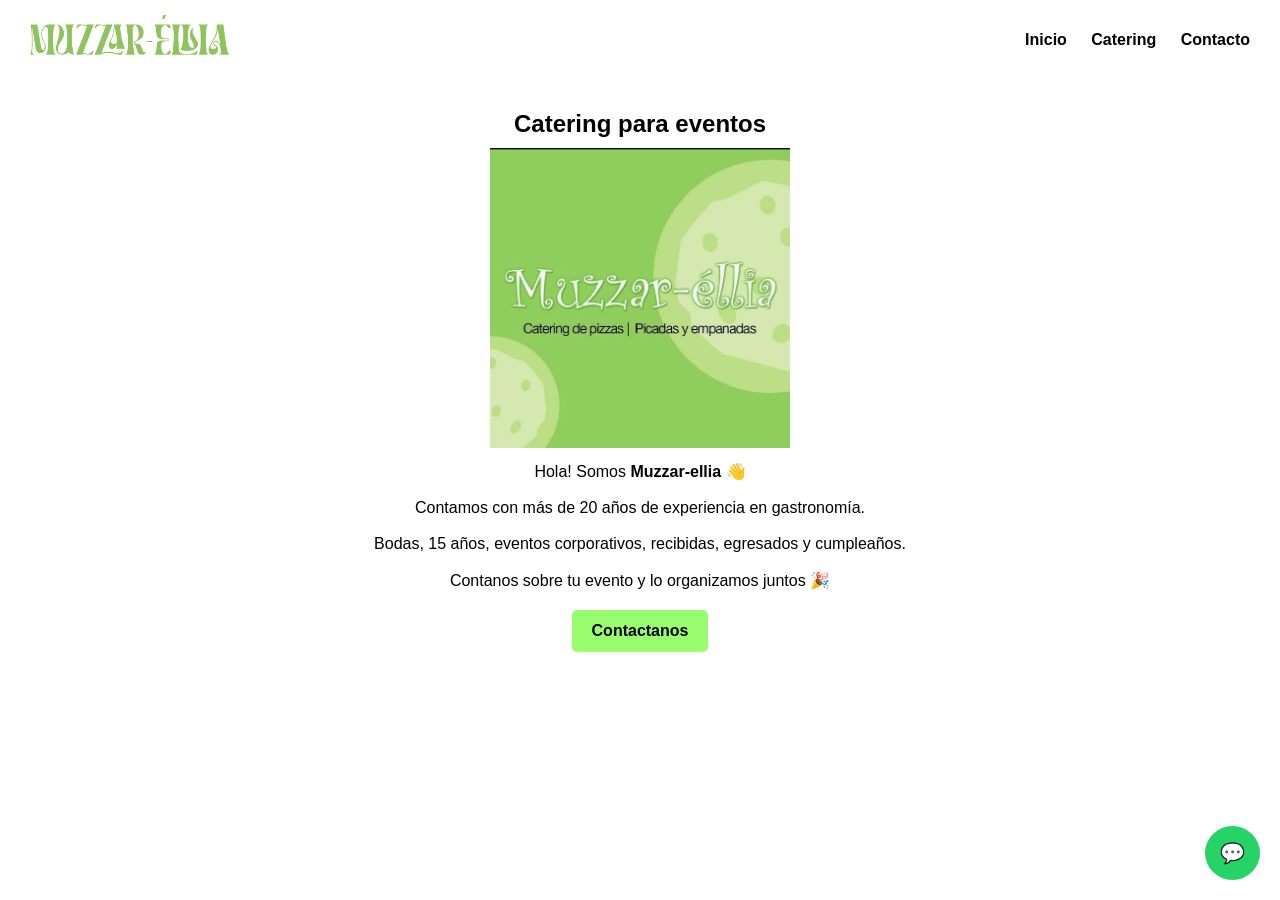
==== catering.html @ 8bded556 "Ajustes finales responsive y diseño" ====
<!DOCTYPE html>
<html lang="es">
<head>
<meta charset="UTF-8">
<title>Catering</title>
<link rel="stylesheet" href="styles.css">
<meta name="viewport" content="width=device-width, initial-scale=1.0">
</head>

<body>



<header>
  <img src="imagenes/logo.png" class="logo">
  <nav>
    <a href="index.html">Inicio</a>
    <a href="catering.html">Catering</a>
    <a href="contacto.html">Contacto</a>
  </nav>
</header>

<section class="section">
  <h1>Catering para eventos</h1>

  <img src="imagenes/catering.png">

  <p>
    Hola! Somos <strong>Muzzar-ellia</strong> 👋<br><br>
    Contamos con más de 20 años de experiencia en gastronomía.<br><br>
    Bodas, 15 años, eventos corporativos, recibidas, egresados y cumpleaños.<br><br>
    Contanos sobre tu evento y lo organizamos juntos 🎉
  </p>

  <a class="btn" href="contacto.html">Contactanos</a>
</section>

<a class="whatsapp" href="https://wa.me/5492215692715?text=Hola%20quiero%20info%20de%20catering">💬</a>

</body>
</html>
---- styles.css ----
* {
  margin: 0;
  padding: 0;
  box-sizing: border-box;
  font-family: Arial, sans-serif;
}

body {
  background: white;
  color: black;
}

/* BANNER */
.banner {
  background: #7ed957;
  padding: 10px;
  overflow: hidden;
  white-space: nowrap;
}

.banner::after {
  content: "🍕 LANZAMIENTO - NUEVA PIZZA 🍕   🍕 LANZAMIENTO - NUEVA PIZZA 🍕   🍕 LANZAMIENTO - NUEVA PIZZA 🍕";
  display: inline-block;
  padding-left: 100%;
  animation: mover 10s linear infinite;
}

@keyframes mover {
  0% { transform: translateX(0); }
  100% { transform: translateX(-100%); }
}

/* HEADER */
header {
  display: flex;
  justify-content: space-between;
  align-items: center;
  padding: 15px 30px;
}

.logo {
  height: 50px;
}

nav a {
  margin-left: 20px;
  text-decoration: none;
  color: black;
  font-weight: bold;
}

/* HERO */
.hero {
  position: relative;
}

.hero img {
  width: 100%;
  display: block;
}

/* BOTÓN HERO */
.hero-btn {
  position: absolute;
  top: 50%;
  left: 50%;
  transform: translate(-50%, -50%);
  
  padding: 15px 25px;
  font-size: 16px;
  border-radius: 10px;

  color: black;
  font-weight: bold;
  text-align: center;

  background: rgba(255, 255, 255, 0.5);
  backdrop-filter: blur(10px);
  -webkit-backdrop-filter: blur(10px);

  border: 1px solid rgba(255,255,255,0.4);
  box-shadow: 0 4px 15px rgba(0,0,0,0.2);
}

/* BOTONES */
.btn {
  display: inline-block;
  margin: 20px;
  padding: 12px 20px;
  background: #99fd6e;
  color: black;
  text-decoration: none;
  border-radius: 5px;
  font-weight: bold;
}

/* SECCIONES */
.section {
  text-align: center;
  padding: 30px;
}

.section img {
  width: 300px;
  height: 300px;
  object-fit: cover;
  margin: 10px;
}

/* TEXTO PIZZA */
.texto-pizza {
  max-width: 600px;
  margin: auto;
  font-size: 16px;
  line-height: 1.5;
}

/* GALERÍA PC */
.galeria {
  display: grid;
  grid-template-columns: repeat(3, 1fr);
  gap: 10px;
  justify-items: center;
}

.galeria img {
  width: 100%;
  aspect-ratio: 1 / 1;
  object-fit: cover;
}

/* WHATSAPP */
.whatsapp {
  position: fixed;
  bottom: 20px;
  right: 20px;
  background: #25d366;
  color: white;
  padding: 15px;
  border-radius: 50%;
  text-decoration: none;
  font-size: 20px;
}

/* INSTAGRAM */
.instagram {
  position: fixed;
  bottom: 80px;
  right: 20px;
  background: #e1306c;
  color: white;
  padding: 15px;
  border-radius: 50%;
  text-decoration: none;
}

/* 📱 MOBILE */
@media (max-width: 768px) {

  header {
    flex-direction: column;
    text-align: center;
  }

  nav {
    margin-top: 10px;
  }

  nav a {
    display: inline-block;
    margin: 10px;
  }

  .hero-btn {
    font-size: 14px;
    padding: 10px 15px;
    width: 85%;
    top: 65%;
  }

  .section {
    padding: 20px;
  }

  .btn {
    width: 80%;
    font-size: 16px;
  }

  /* 👉 GALERÍA SCROLL */
  .galeria {
    display: flex;
    overflow-x: auto;
    gap: 10px;
    padding: 10px;
    scroll-snap-type: x mandatory;
  }

  .galeria img {
    min-width: 250px;
    height: 250px;
    object-fit: cover;
    scroll-snap-align: center;
    border-radius: 10px;
  }

  .galeria::-webkit-scrollbar {
    display: none;
  }

}

/* 📱 CHICO */
@media (max-width: 480px) {

  .hero-btn {
    font-size: 13px;
  }

  .banner {
    font-size: 12px;
  }

}
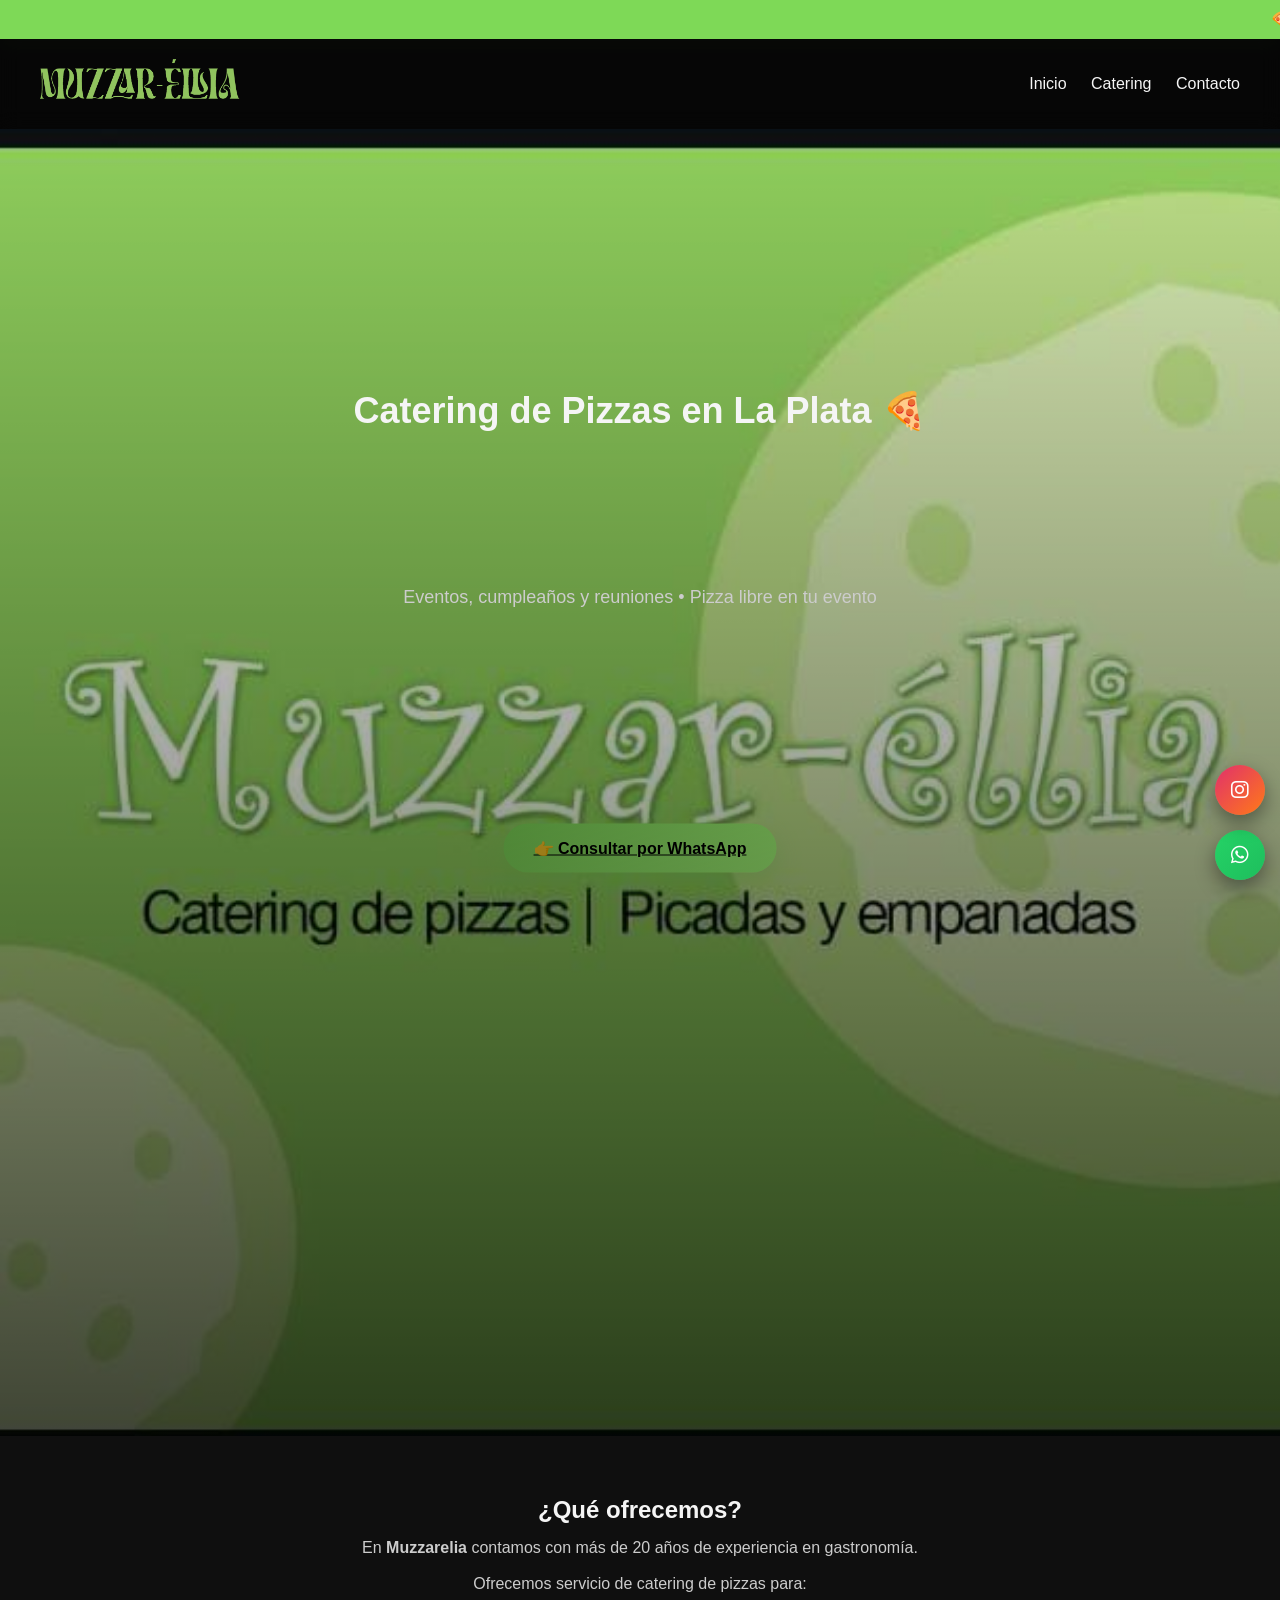
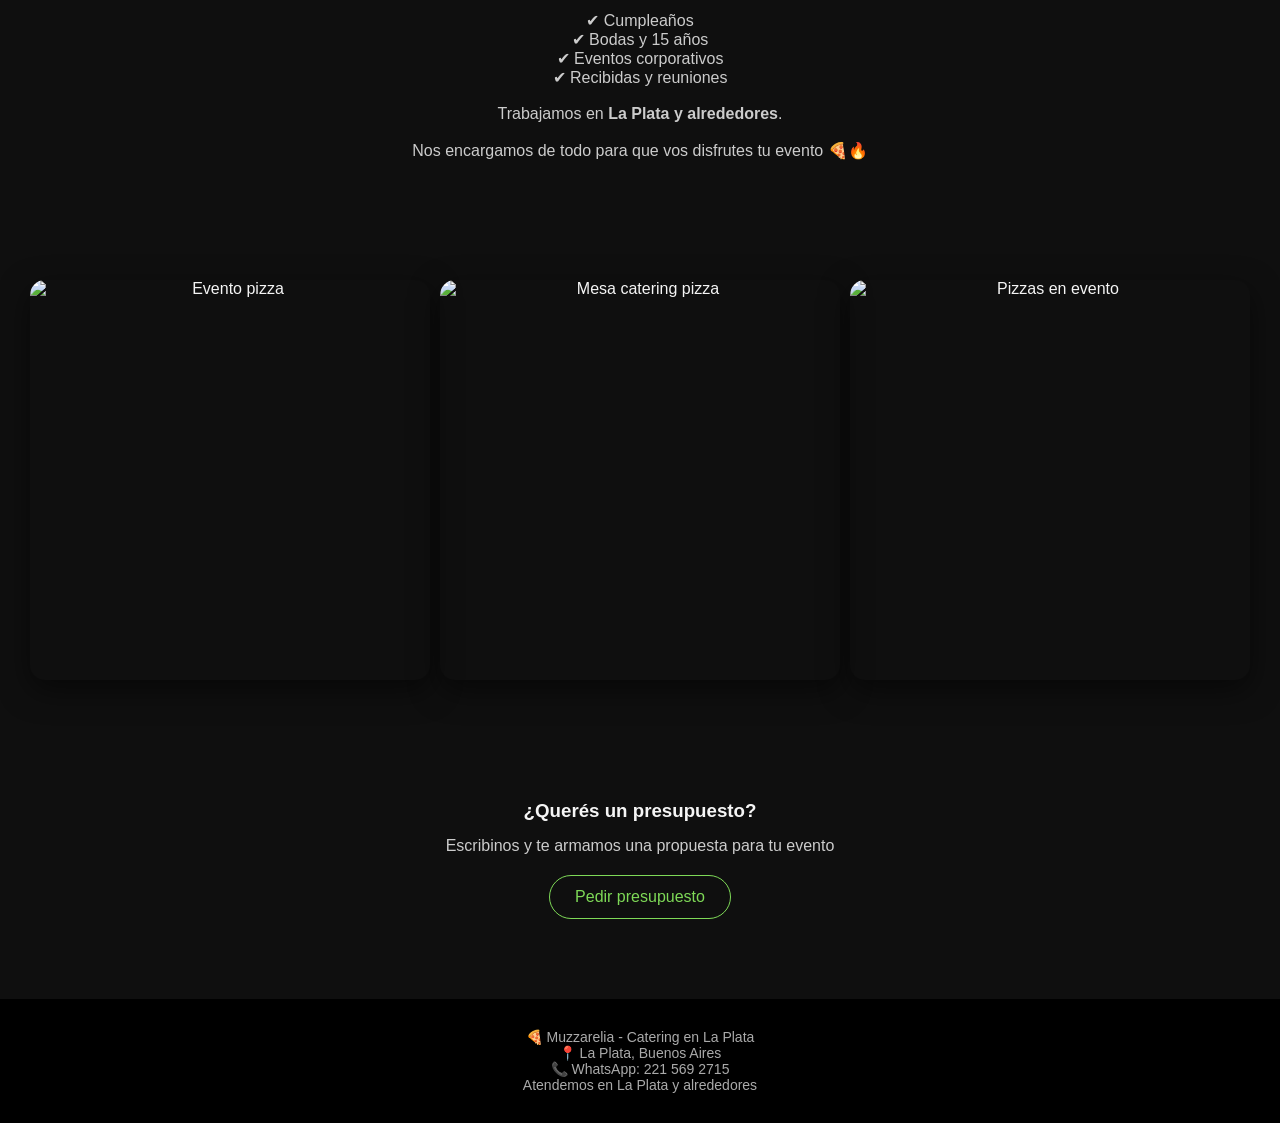
==== commit 0572cfa3: "ajuste los iconos" ====
--- a/catering.html
+++ b/catering.html
@@ -2,17 +2,29 @@
 <html lang="es">
 <head>
 <meta charset="UTF-8">
-<title>Catering</title>
+
+<!-- SEO -->
+<title>Catering de Pizzas en La Plata | Muzzarelia</title>
+<meta name="description" content="Catering de pizzas en La Plata para eventos, cumpleaños y reuniones. Pizza libre con atención en el lugar.">
+<meta name="keywords" content="catering pizza La Plata, eventos pizza, pizza libre, catering cumpleaños La Plata">
+<meta name="viewport" content="width=device-width, initial-scale=1.0">
+
+<!-- ESTILOS -->
 <link rel="stylesheet" href="styles.css">
-<meta name="viewport" content="width=device-width, initial-scale=1.0">
+
+<!-- ICONOS -->
+<link rel="stylesheet" href="https://cdnjs.cloudflare.com/ajax/libs/font-awesome/6.5.0/css/all.min.css">
+
 </head>
 
 <body>
 
+<!-- BANNER -->
+<div class="banner"></div>
 
-
+<!-- HEADER -->
 <header>
-  <img src="imagenes/logo.png" class="logo">
+  <img src="imagenes/logo.png" class="logo" alt="Logo Muzzarelia">
   <nav>
     <a href="index.html">Inicio</a>
     <a href="catering.html">Catering</a>
@@ -20,22 +32,70 @@
   </nav>
 </header>
 
+<!-- HERO -->
+<section class="hero">
+  <img src="imagenes/catering/portada.jpg" alt="Catering de pizzas en La Plata">
+
+  <h1>Catering de Pizzas en La Plata 🍕</h1>
+  <p>Eventos, cumpleaños y reuniones • Pizza libre en tu evento</p>
+
+  <a class="hero-btn" href="https://wa.me/5492215692715?text=Hola%20quiero%20info%20sobre%20catering" target="_blank">
+    👉 Consultar por WhatsApp
+  </a>
+</section>
+
+<!-- INFO -->
 <section class="section">
-  <h1>Catering para eventos</h1>
-
-  <img src="imagenes/catering.png">
+  <h2>¿Qué ofrecemos?</h2>
 
   <p>
-    Hola! Somos <strong>Muzzar-ellia</strong> 👋<br><br>
-    Contamos con más de 20 años de experiencia en gastronomía.<br><br>
-    Bodas, 15 años, eventos corporativos, recibidas, egresados y cumpleaños.<br><br>
-    Contanos sobre tu evento y lo organizamos juntos 🎉
+    En <strong>Muzzarelia</strong> contamos con más de 20 años de experiencia en gastronomía.<br><br>
+    
+    Ofrecemos servicio de catering de pizzas para:<br><br>
+    ✔ Cumpleaños<br>
+    ✔ Bodas y 15 años<br>
+    ✔ Eventos corporativos<br>
+    ✔ Recibidas y reuniones<br><br>
+
+    Trabajamos en <strong>La Plata y alrededores</strong>.<br><br>
+
+    Nos encargamos de todo para que vos disfrutes tu evento 🍕🔥
   </p>
-
-  <a class="btn" href="contacto.html">Contactanos</a>
 </section>
 
-<a class="whatsapp" href="https://wa.me/5492215692715?text=Hola%20quiero%20info%20de%20catering">💬</a>
+<!-- GALERÍA -->
+<section class="section galeria">
+  <img src="imagenes/catering/evento1.jpg" alt="Evento pizza">
+  <img src="imagenes/catering/evento2.jpg" alt="Mesa catering pizza">
+  <img src="imagenes/catering/evento3.jpg" alt="Pizzas en evento">
+</section>
+
+<!-- CTA -->
+<section class="section">
+  <h3>¿Querés un presupuesto?</h3>
+  <p>Escribinos y te armamos una propuesta para tu evento</p>
+
+  <a class="btn" href="https://wa.me/5492215692715?text=Hola%20quiero%20cotizar%20catering" target="_blank">
+    Pedir presupuesto
+  </a>
+</section>
+
+<!-- BOTONES FLOTANTES -->
+<a class="whatsapp" href="https://wa.me/5492215692715?text=Hola%20quiero%20info%20de%20catering" target="_blank">
+  <i class="fab fa-whatsapp"></i>
+</a>
+
+<a class="instagram" href="https://www.instagram.com/muzzarellia_eventos3" target="_blank">
+  <i class="fab fa-instagram"></i>
+</a>
+
+<!-- FOOTER -->
+<footer class="footer">
+  <p>🍕 Muzzarelia - Catering en La Plata</p>
+  <p>📍 La Plata, Buenos Aires</p>
+  <p>📞 WhatsApp: 221 569 2715</p>
+  <p>Atendemos en La Plata y alrededores</p>
+</footer>
 
 </body>
 </html>
--- a/styles.css
+++ b/styles.css
@@ -2,12 +2,20 @@
   margin: 0;
   padding: 0;
   box-sizing: border-box;
-  font-family: Arial, sans-serif;
 }
 
 body {
-  background: white;
-  color: black;
+  background: #0f0f0f;
+  color: #f5f5f5;
+  font-family: 'Segoe UI', Arial, sans-serif;
+}
+
+/* VARIABLES */
+:root {
+  --verde: #7ed957;
+  --verde-soft: #a8ff7a;
+  --negro: #0f0f0f;
+  --gris: #1c1c1c;
 }
 
 /* BANNER */
@@ -35,7 +43,9 @@
   display: flex;
   justify-content: space-between;
   align-items: center;
-  padding: 15px 30px;
+  padding: 20px 40px;
+  background: rgba(0,0,0,0.6);
+  backdrop-filter: blur(10px);
 }
 
 .logo {
@@ -45,8 +55,13 @@
 nav a {
   margin-left: 20px;
   text-decoration: none;
-  color: black;
-  font-weight: bold;
+  color: #f5f5f5;
+  font-weight: 500;
+  transition: 0.3s;
+}
+
+nav a:hover {
+  color: var(--verde);
 }
 
 /* HERO */
@@ -59,55 +74,100 @@
   display: block;
 }
 
+.hero::after {
+  content: "";
+  position: absolute;
+  width: 100%;
+  height: 100%;
+  top: 0;
+  left: 0;
+  background: linear-gradient(to top, rgba(0,0,0,0.7), transparent);
+}
+
+.hero h1,
+.hero p {
+  position: absolute;
+  left: 50%;
+  transform: translateX(-50%);
+  text-align: center;
+  z-index: 2;
+}
+
+.hero h1 {
+  top: 20%;
+  font-size: 36px;
+  font-weight: 600;
+}
+
+.hero p {
+  top: 35%;
+  font-size: 18px;
+  color: #ccc;
+}
+
 /* BOTÓN HERO */
 .hero-btn {
   position: absolute;
-  top: 50%;
+  top: 55%;
   left: 50%;
   transform: translate(-50%, -50%);
   
-  padding: 15px 25px;
+  padding: 15px 30px;
   font-size: 16px;
-  border-radius: 10px;
+  border-radius: 30px;
 
   color: black;
   font-weight: bold;
   text-align: center;
 
-  background: rgba(255, 255, 255, 0.5);
-  backdrop-filter: blur(10px);
-  -webkit-backdrop-filter: blur(10px);
-
-  border: 1px solid rgba(255,255,255,0.4);
-  box-shadow: 0 4px 15px rgba(0,0,0,0.2);
+  background: linear-gradient(135deg, var(--verde), var(--verde-soft));
+  box-shadow: 0 10px 25px rgba(126,217,87,0.4);
+  transition: 0.3s;
+}
+
+.hero-btn:hover {
+  transform: translate(-50%, -50%) scale(1.05);
 }
 
 /* BOTONES */
 .btn {
   display: inline-block;
   margin: 20px;
-  padding: 12px 20px;
-  background: #99fd6e;
+  padding: 12px 25px;
+  background: transparent;
+  color: var(--verde);
+  border: 1px solid var(--verde);
+  text-decoration: none;
+  border-radius: 30px;
+  transition: 0.3s;
+}
+
+.btn:hover {
+  background: var(--verde);
   color: black;
-  text-decoration: none;
-  border-radius: 5px;
-  font-weight: bold;
 }
 
 /* SECCIONES */
 .section {
   text-align: center;
-  padding: 30px;
+  padding: 60px 30px;
+}
+
+.section h2, .section h3 {
+  margin-bottom: 15px;
+  font-weight: 600;
+}
+
+.section p {
+  color: #ccc;
 }
 
 .section img {
-  width: 300px;
-  height: 300px;
-  object-fit: cover;
-  margin: 10px;
-}
-
-/* TEXTO PIZZA */
+  border-radius: 15px;
+  box-shadow: 0 10px 30px rgba(0,0,0,0.5);
+}
+
+/* TEXTO */
 .texto-pizza {
   max-width: 600px;
   margin: auto;
@@ -115,7 +175,7 @@
   line-height: 1.5;
 }
 
-/* GALERÍA PC */
+/* GALERÍA */
 .galeria {
   display: grid;
   grid-template-columns: repeat(3, 1fr);
@@ -130,28 +190,35 @@
 }
 
 /* WHATSAPP */
-.whatsapp {
+.whatsapp, .instagram {
   position: fixed;
-  bottom: 20px;
-  right: 20px;
-  background: #25d366;
-  color: white;
-  padding: 15px;
+  right: 15px;
+  width: 50px;
+  height: 50px;
+  display: flex;
+  align-items: center;
+  justify-content: center;
   border-radius: 50%;
   text-decoration: none;
   font-size: 20px;
-}
-
-/* INSTAGRAM */
+  color: white;
+  box-shadow: 0 8px 20px rgba(0,0,0,0.4);
+  transition: 0.3s;
+}
+
+.whatsapp {
+  bottom: 20px;
+  background: linear-gradient(135deg, #25d366, #1ebe5d);
+}
+
 .instagram {
-  position: fixed;
-  bottom: 80px;
-  right: 20px;
-  background: #e1306c;
-  color: white;
-  padding: 15px;
-  border-radius: 50%;
-  text-decoration: none;
+  bottom: 85px;
+  background: linear-gradient(135deg, #e1306c, #ff7a18);
+}
+
+.whatsapp:hover,
+.instagram:hover {
+  transform: scale(1.1);
 }
 
 /* 📱 MOBILE */
@@ -175,7 +242,7 @@
     font-size: 14px;
     padding: 10px 15px;
     width: 85%;
-    top: 65%;
+    top: 60%;
   }
 
   .section {
@@ -187,7 +254,43 @@
     font-size: 16px;
   }
 
-  /* 👉 GALERÍA SCROLL */
+  /* HERO TEXTO */
+  .hero h1 {
+    font-size: 22px;
+    top: 15%;
+  }
+
+  .hero p {
+    font-size: 14px;
+    top: 28%;
+  }
+
+  /* TEXTOS */
+  .section h2 {
+    font-size: 20px;
+  }
+
+  .section h3 {
+    font-size: 18px;
+  }
+
+  .section p {
+    font-size: 14px;
+  }
+
+  .texto-pizza {
+    font-size: 14px;
+    padding: 0 10px;
+  }
+
+  /* IMÁGENES */
+  .section img {
+    width: 100%;
+    max-width: 280px;
+    height: auto;
+  }
+
+  /* GALERÍA SCROLL */
   .galeria {
     display: flex;
     overflow-x: auto;
@@ -207,12 +310,10 @@
   .galeria::-webkit-scrollbar {
     display: none;
   }
-
 }
 
 /* 📱 CHICO */
 @media (max-width: 480px) {
-
   .hero-btn {
     font-size: 13px;
   }
@@ -220,5 +321,13 @@
   .banner {
     font-size: 12px;
   }
-
+}
+
+/* FOOTER */
+.footer {
+  background: #000;
+  color: #aaa;
+  text-align: center;
+  padding: 30px;
+  font-size: 14px;
 }
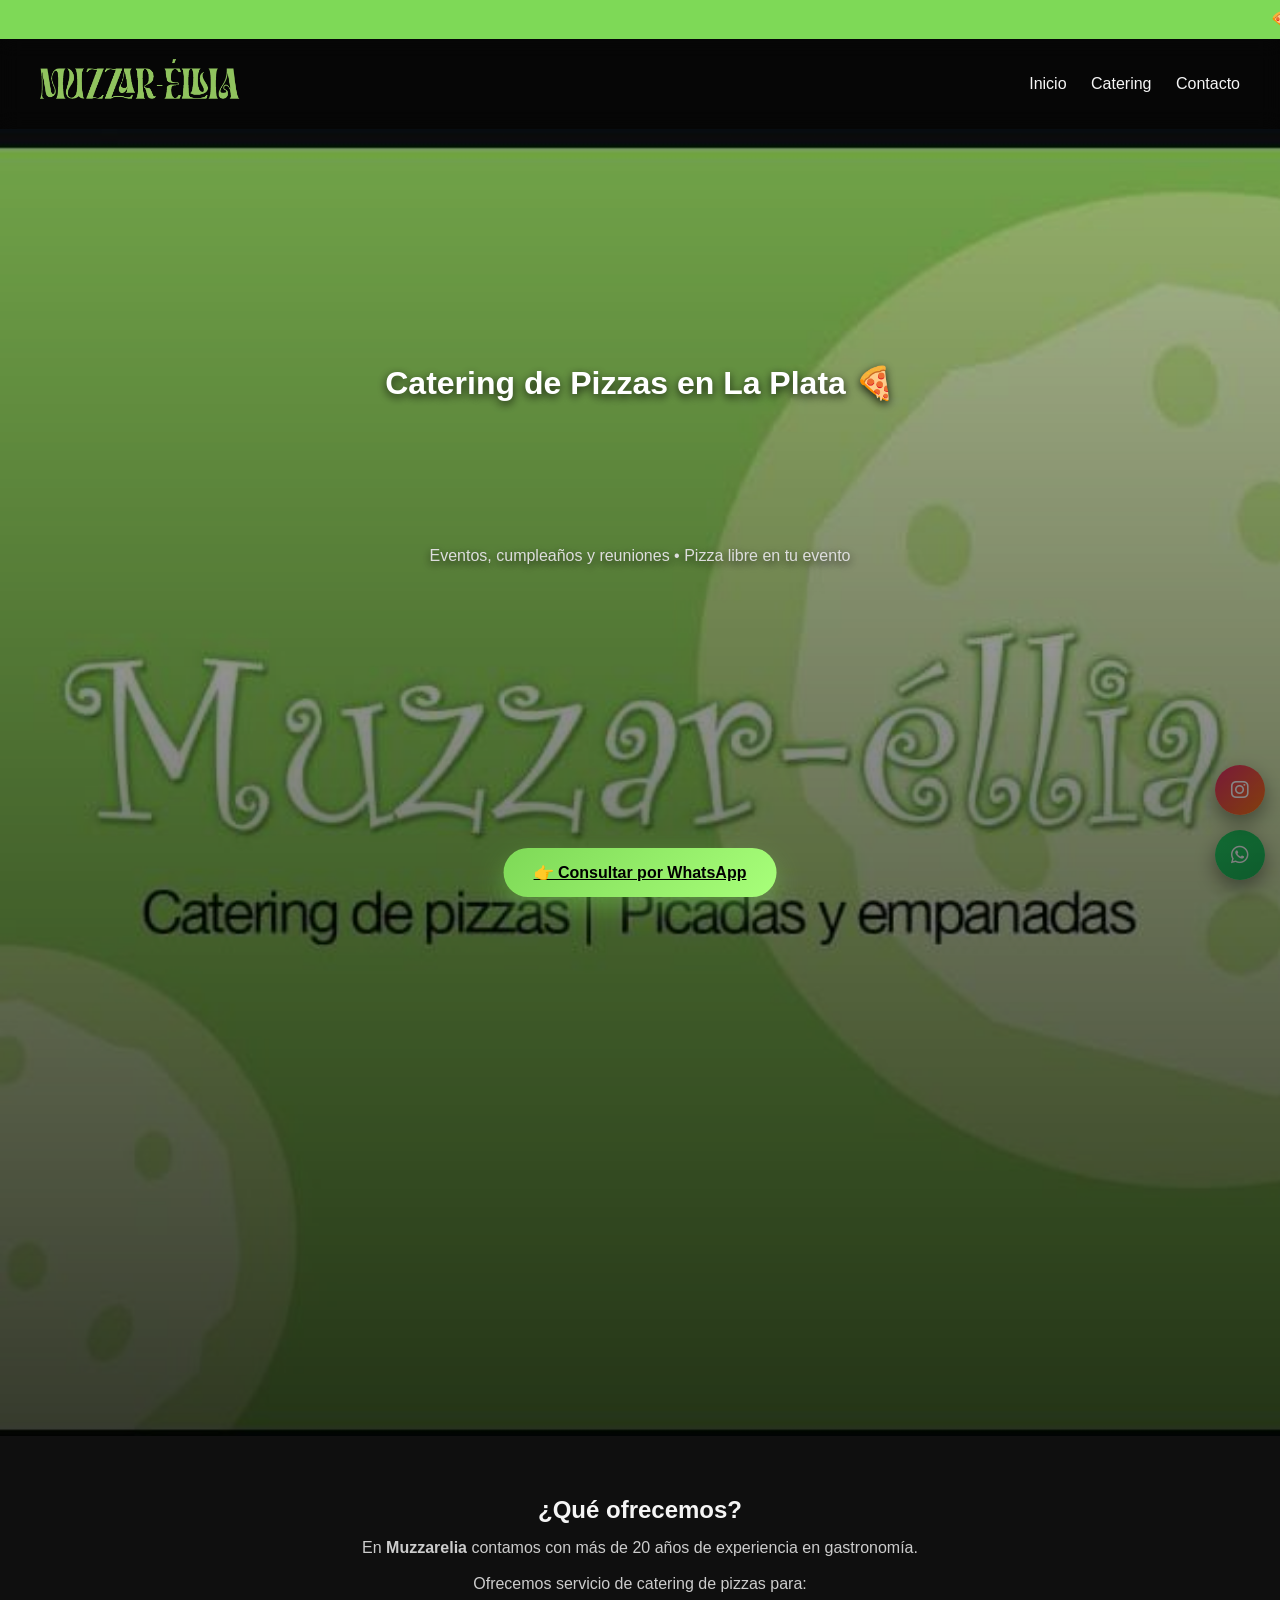
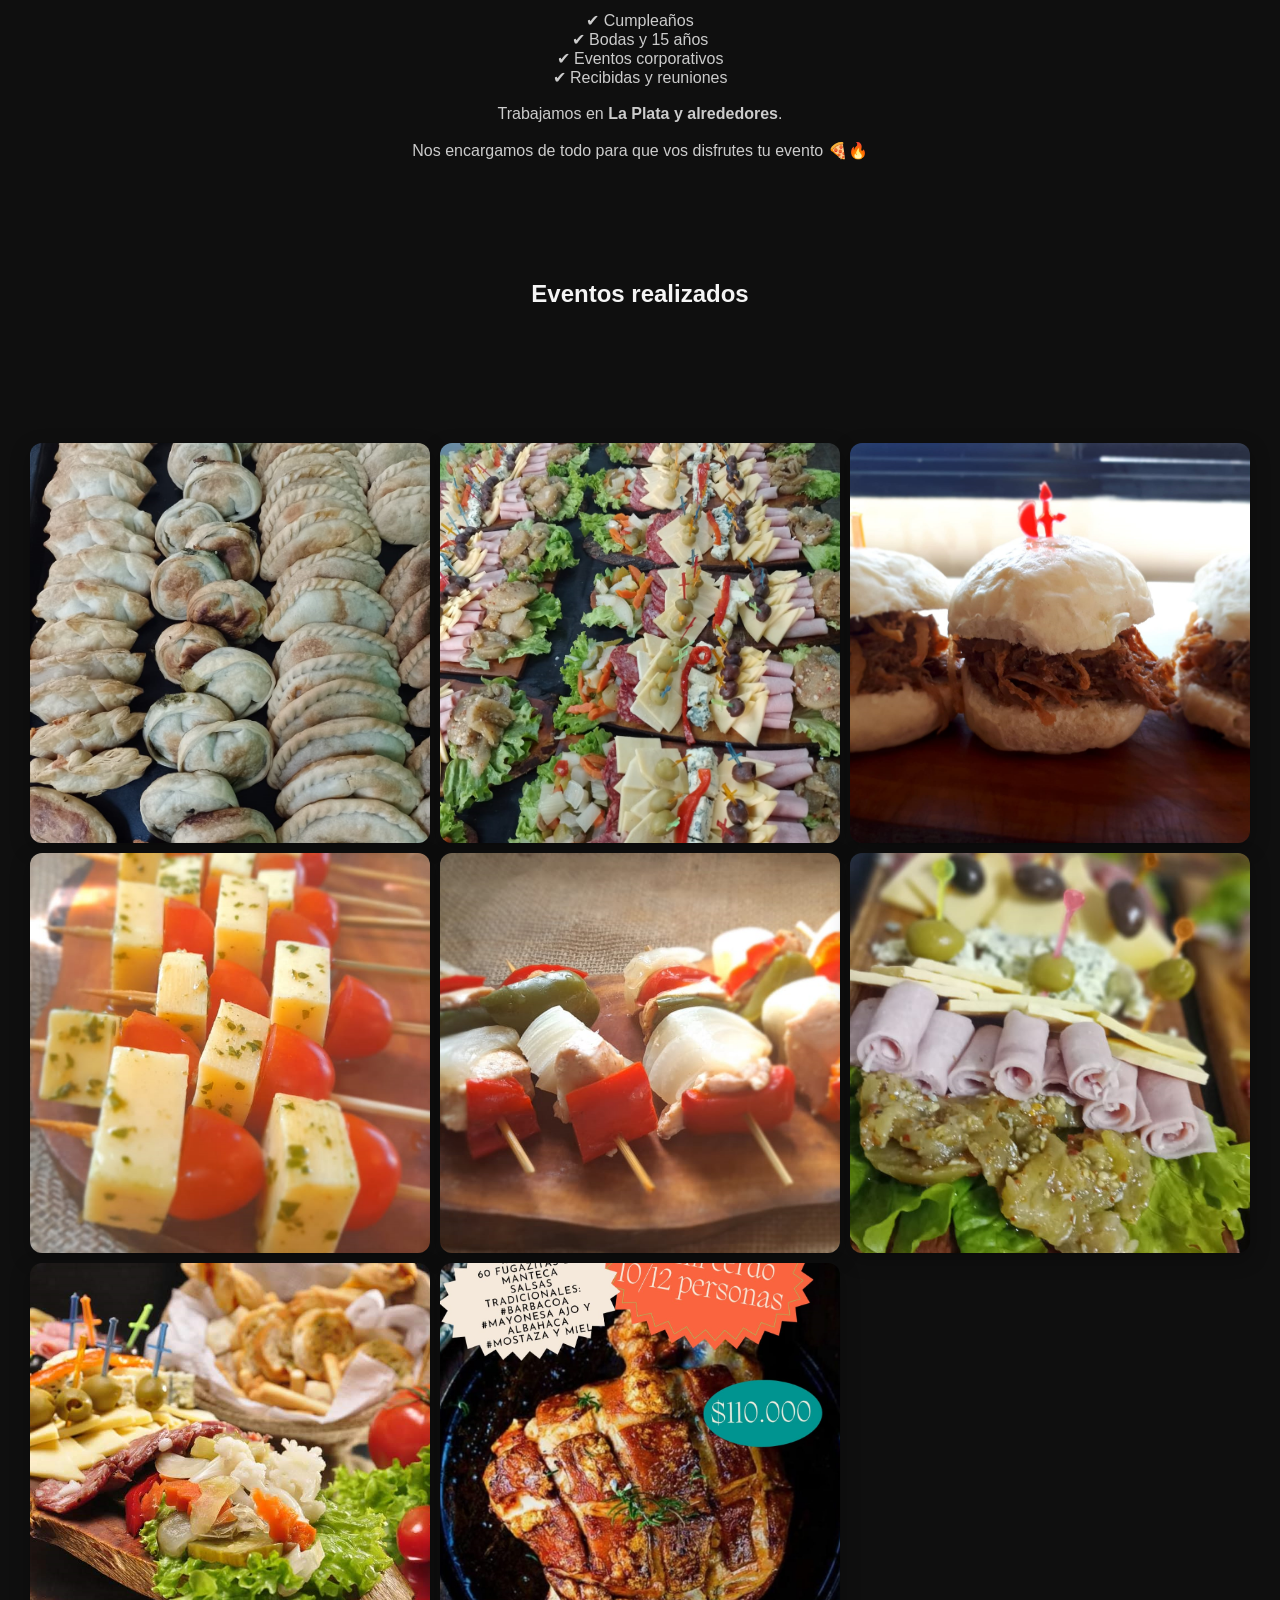
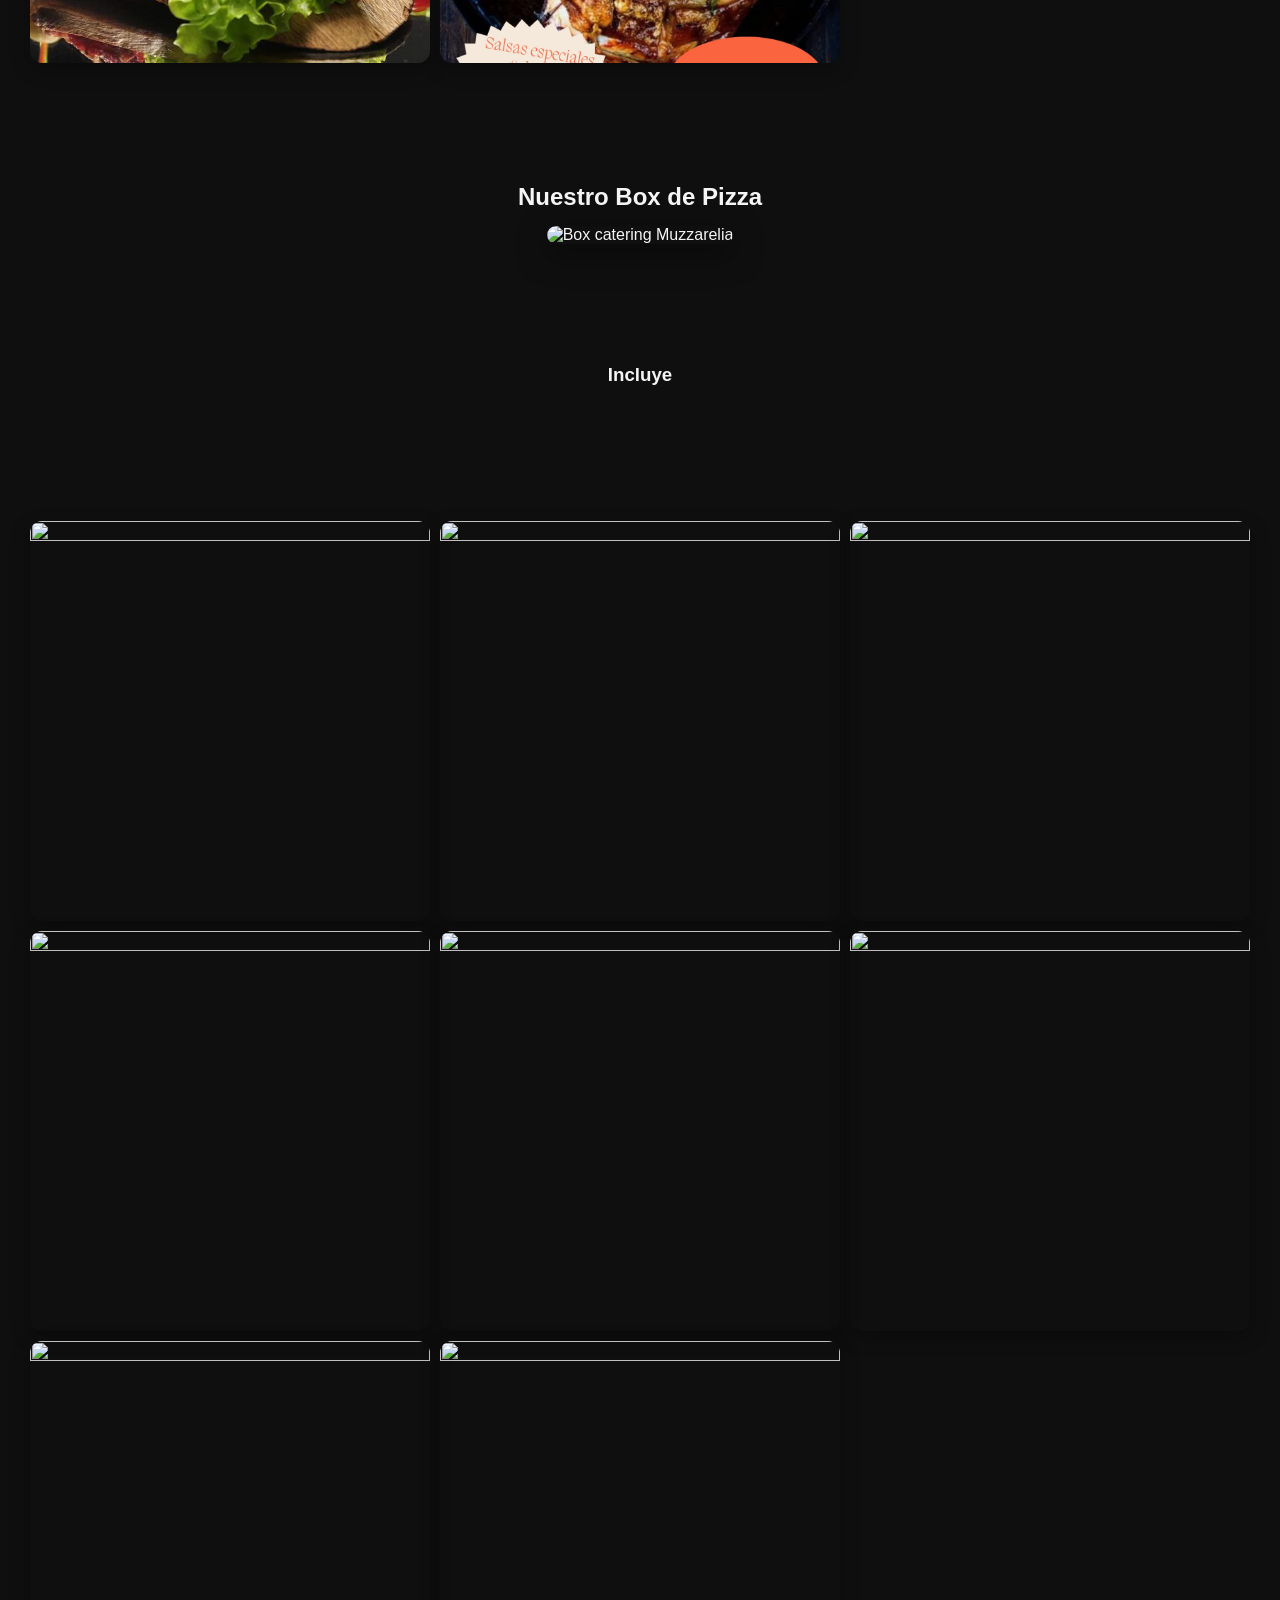
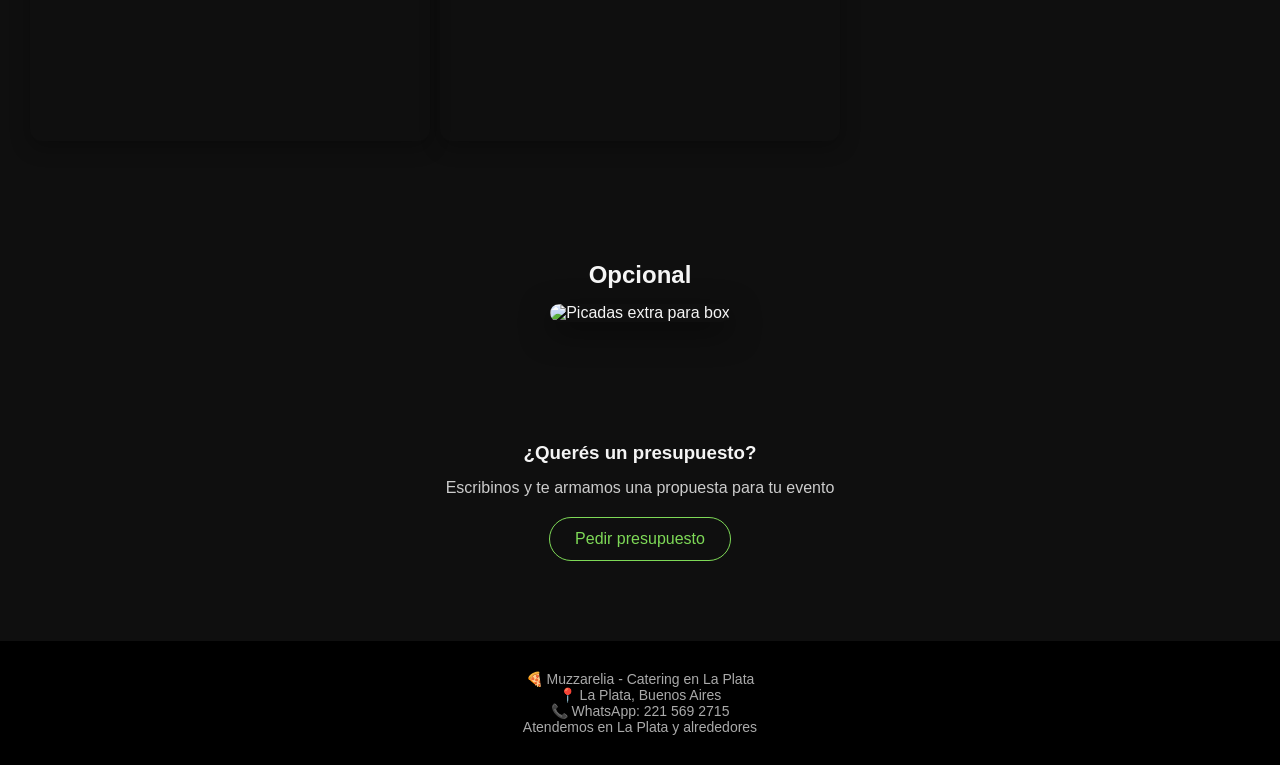
==== commit e768994d: "hice bien el catering" ====
--- a/catering.html
+++ b/catering.html
@@ -63,11 +63,48 @@
   </p>
 </section>
 
-<!-- GALERÍA -->
+<!-- GALERÍA EVENTOS -->
+<section class="section">
+  <h2>Eventos realizados</h2>
+</section>
+
 <section class="section galeria">
-  <img src="imagenes/catering/evento1.jpg" alt="Evento pizza">
-  <img src="imagenes/catering/evento2.jpg" alt="Mesa catering pizza">
-  <img src="imagenes/catering/evento3.jpg" alt="Pizzas en evento">
+  <img src="imagenes/catering/catering1.png" alt="Catering evento 1">
+  <img src="imagenes/catering/catering2.png" alt="Catering evento 2">
+  <img src="imagenes/catering/catering3.png" alt="Catering evento 3">
+  <img src="imagenes/catering/catering4.png" alt="Catering evento 4">
+  <img src="imagenes/catering/catering5.png" alt="Catering evento 5">
+  <img src="imagenes/catering/catering6.png" alt="Catering evento 6">
+  <img src="imagenes/catering/catering7.png" alt="Catering evento 7">
+  <img src="imagenes/catering/catering8.png" alt="Catering evento 8">
+</section>
+
+<!-- BOX PRINCIPAL -->
+<section class="section">
+  <h2>Nuestro Box de Pizza</h2>
+  <img src="imagenes/catering/carpetabox/box.png" alt="Box catering Muzzarelia">
+</section>
+
+<!-- CONTENIDO BOX -->
+<section class="section">
+  <h3>Incluye</h3>
+</section>
+
+<section class="section galeria">
+  <img src="imagenes/catering/carpetabox/box1.png">
+  <img src="imagenes/catering/carpetabox/box2.png">
+  <img src="imagenes/catering/carpetabox/box3.png">
+  <img src="imagenes/catering/carpetabox/box4.png">
+  <img src="imagenes/catering/carpetabox/box5.png">
+  <img src="imagenes/catering/carpetabox/box6.png">
+  <img src="imagenes/catering/carpetabox/box7.png">
+  <img src="imagenes/catering/carpetabox/box8.png">
+</section>
+
+<!-- EXTRA -->
+<section class="section">
+  <h2>Opcional</h2>
+  <img src="imagenes/catering/picadasumaralbox.png" alt="Picadas extra para box">
 </section>
 
 <!-- CTA -->
--- a/styles.css
+++ b/styles.css
@@ -64,9 +64,11 @@
   color: var(--verde);
 }
 
-/* HERO */
+/* ================= HERO ================= */
+
 .hero {
   position: relative;
+  overflow: hidden;
 }
 
 .hero img {
@@ -74,6 +76,7 @@
   display: block;
 }
 
+/* overlay */
 .hero::after {
   content: "";
   position: absolute;
@@ -81,46 +84,45 @@
   height: 100%;
   top: 0;
   left: 0;
-  background: linear-gradient(to top, rgba(0,0,0,0.7), transparent);
-}
-
+  background: linear-gradient(to top, rgba(0,0,0,0.75), rgba(0,0,0,0.2));
+  z-index: 1;
+}
+
+/* textos */
 .hero h1,
-.hero p {
+.hero p,
+.hero-btn {
   position: absolute;
   left: 50%;
   transform: translateX(-50%);
+  z-index: 2;
   text-align: center;
-  z-index: 2;
+  color: white;
 }
 
 .hero h1 {
-  top: 20%;
-  font-size: 36px;
+  top: 18%;
+  font-size: 32px;
   font-weight: 600;
+  text-shadow: 0 3px 10px rgba(0,0,0,0.8);
 }
 
 .hero p {
-  top: 35%;
-  font-size: 18px;
-  color: #ccc;
-}
-
-/* BOTÓN HERO */
+  top: 32%;
+  font-size: 16px;
+  color: #ddd;
+  text-shadow: 0 3px 10px rgba(0,0,0,0.8);
+}
+
+/* botón hero */
 .hero-btn {
-  position: absolute;
   top: 55%;
-  left: 50%;
-  transform: translate(-50%, -50%);
-  
   padding: 15px 30px;
   font-size: 16px;
   border-radius: 30px;
-
+  background: linear-gradient(135deg, var(--verde), var(--verde-soft));
   color: black;
   font-weight: bold;
-  text-align: center;
-
-  background: linear-gradient(135deg, var(--verde), var(--verde-soft));
   box-shadow: 0 10px 25px rgba(126,217,87,0.4);
   transition: 0.3s;
 }
@@ -129,7 +131,8 @@
   transform: translate(-50%, -50%) scale(1.05);
 }
 
-/* BOTONES */
+/* ================= BOTONES ================= */
+
 .btn {
   display: inline-block;
   margin: 20px;
@@ -147,7 +150,8 @@
   color: black;
 }
 
-/* SECCIONES */
+/* ================= SECCIONES ================= */
+
 .section {
   text-align: center;
   padding: 60px 30px;
@@ -174,7 +178,6 @@
   font-size: 16px;
   line-height: 1.5;
 }
-
 /* GALERÍA */
 .galeria {
   display: grid;
@@ -187,9 +190,12 @@
   width: 100%;
   aspect-ratio: 1 / 1;
   object-fit: cover;
-}
-
-/* WHATSAPP */
+  border-radius: 12px;
+  box-shadow: 0 6px 20px rgba(0,0,0,0.3);
+}
+
+/* ================= BOTONES FLOTANTES ================= */
+
 .whatsapp, .instagram {
   position: fixed;
   right: 15px;
@@ -221,7 +227,18 @@
   transform: scale(1.1);
 }
 
-/* 📱 MOBILE */
+/* ================= FOOTER ================= */
+
+.footer {
+  background: #000;
+  color: #aaa;
+  text-align: center;
+  padding: 30px;
+  font-size: 14px;
+}
+
+/* ================= MOBILE ================= */
+
 @media (max-width: 768px) {
 
   header {
@@ -236,14 +253,33 @@
   nav a {
     display: inline-block;
     margin: 10px;
+  }
+
+  /* ===== HERO ===== */
+
+  .hero h1 {
+    font-size: 22px;
+    top: 16%;
+    width: 90%;
+    text-shadow: 0 4px 12px rgba(0,0,0,0.9);
+  }
+
+  .hero p {
+    font-size: 14px;
+    top: 30%;
+    width: 90%;
+    color: #eaeaea;
+    text-shadow: 0 4px 12px rgba(0,0,0,0.9);
   }
 
   .hero-btn {
     font-size: 14px;
     padding: 10px 15px;
     width: 85%;
-    top: 60%;
-  }
+    top: 58%;
+  }
+
+  /* ===== SECCIONES ===== */
 
   .section {
     padding: 20px;
@@ -254,18 +290,6 @@
     font-size: 16px;
   }
 
-  /* HERO TEXTO */
-  .hero h1 {
-    font-size: 22px;
-    top: 15%;
-  }
-
-  .hero p {
-    font-size: 14px;
-    top: 28%;
-  }
-
-  /* TEXTOS */
   .section h2 {
     font-size: 20px;
   }
@@ -283,14 +307,16 @@
     padding: 0 10px;
   }
 
-  /* IMÁGENES */
+  /* ===== IMÁGENES ===== */
+
   .section img {
     width: 100%;
     max-width: 280px;
     height: auto;
   }
 
-  /* GALERÍA SCROLL */
+  /* ===== GALERÍA ===== */
+
   .galeria {
     display: flex;
     overflow-x: auto;
@@ -312,22 +338,24 @@
   }
 }
 
-/* 📱 CHICO */
+/* ================= CHICO ================= */
+
 @media (max-width: 480px) {
+
+  .hero h1 {
+    font-size: 20px;
+  }
+
+  .hero p {
+    font-size: 13px;
+  }
+
   .hero-btn {
     font-size: 13px;
+    width: 90%;
   }
 
   .banner {
     font-size: 12px;
   }
-}
-
-/* FOOTER */
-.footer {
-  background: #000;
-  color: #aaa;
-  text-align: center;
-  padding: 30px;
-  font-size: 14px;
 }
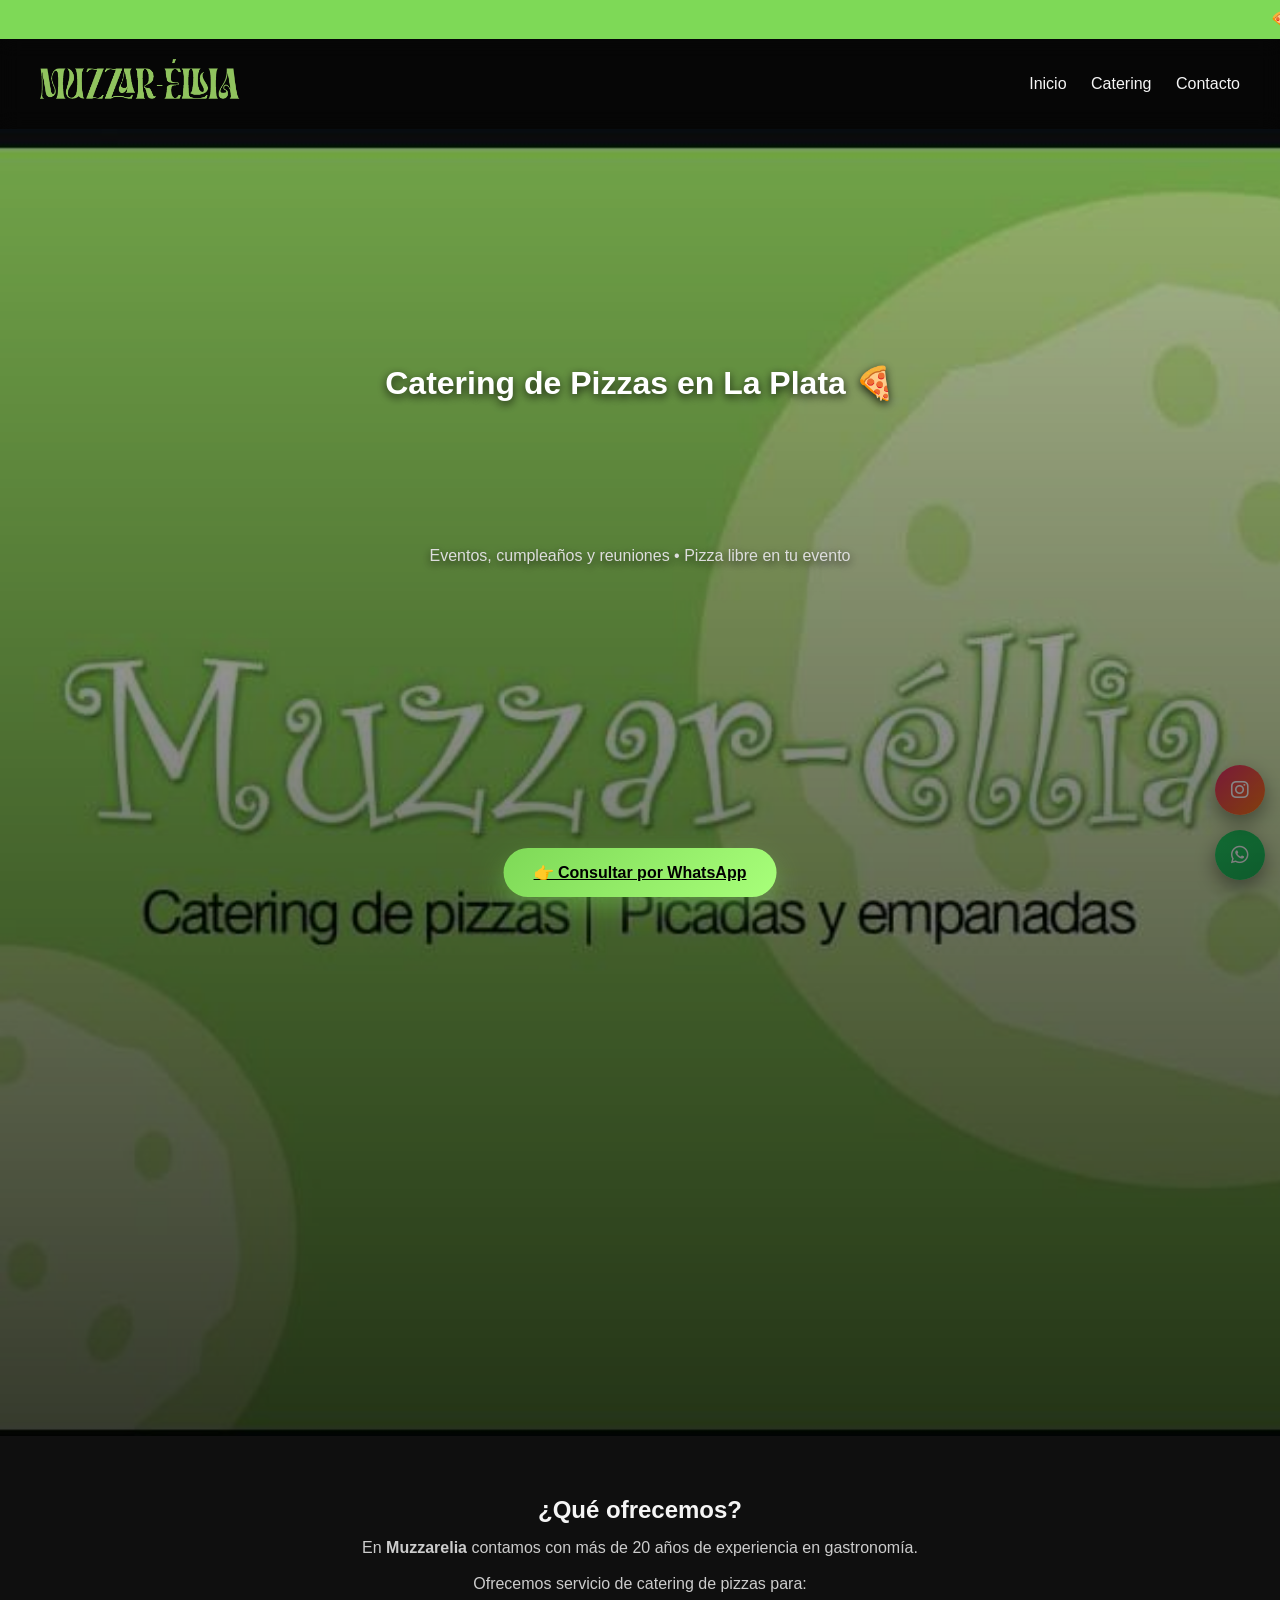
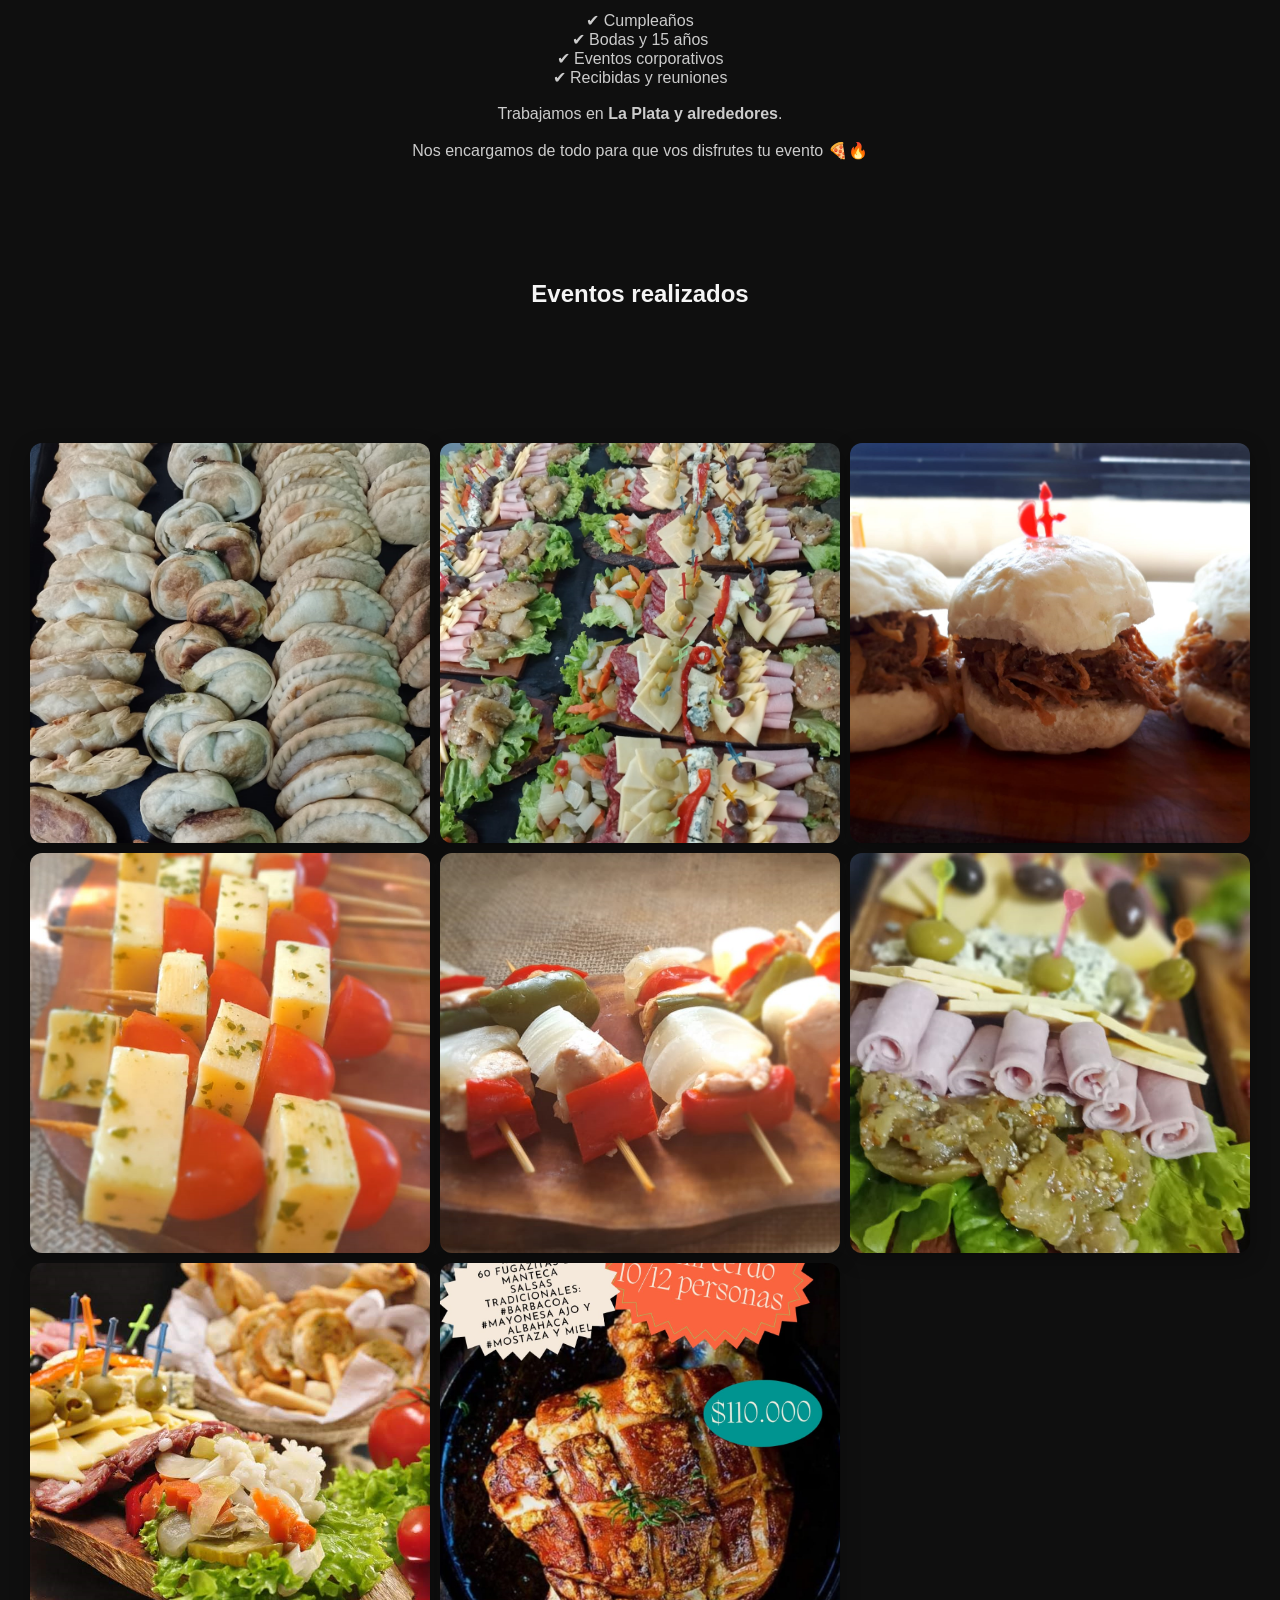
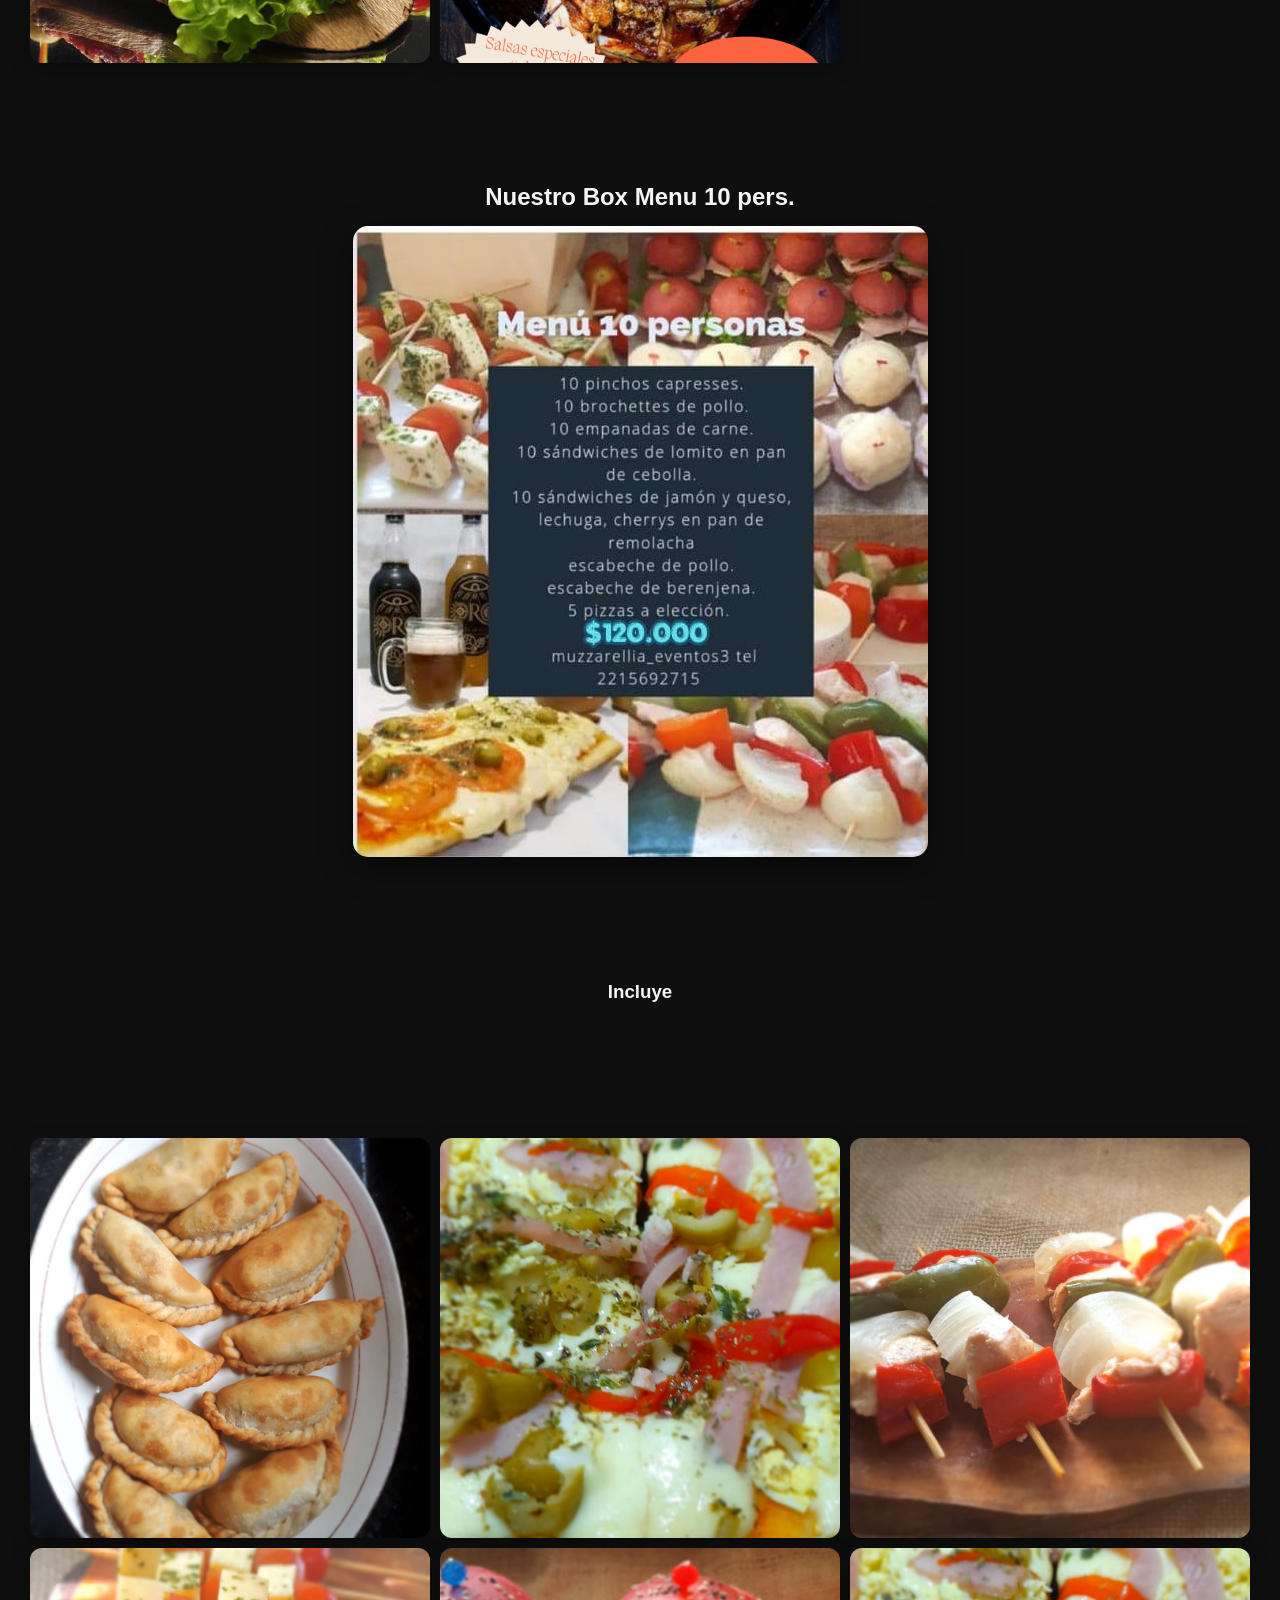
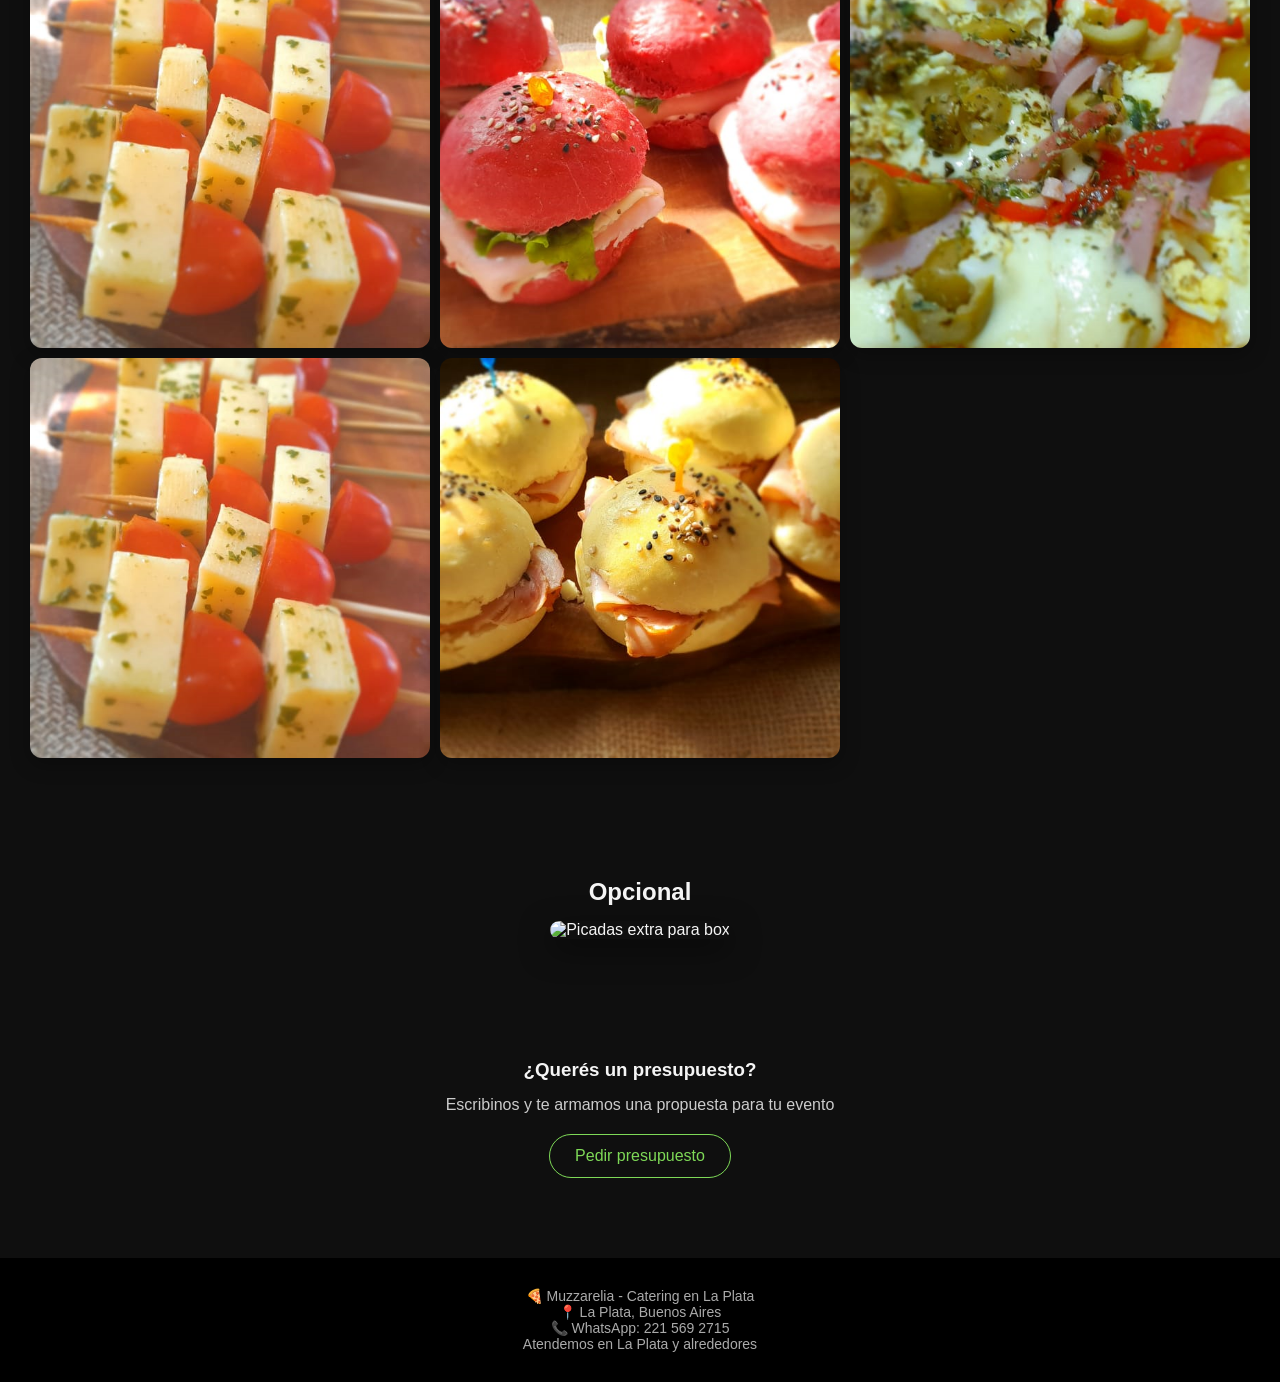
==== commit 8924cf4d: "arregleimagenesbox" ====
--- a/catering.html
+++ b/catering.html
@@ -81,8 +81,8 @@
 
 <!-- BOX PRINCIPAL -->
 <section class="section">
-  <h2>Nuestro Box de Pizza</h2>
-  <img src="imagenes/catering/carpetabox/box.png" alt="Box catering Muzzarelia">
+  <h2>Nuestro Box Menu 10 pers.</h2>
+  <img src="imagenes/catering/box/box.png" alt="Box catering Muzzarelia">
 </section>
 
 <!-- CONTENIDO BOX -->
@@ -91,20 +91,20 @@
 </section>
 
 <section class="section galeria">
-  <img src="imagenes/catering/carpetabox/box1.png">
-  <img src="imagenes/catering/carpetabox/box2.png">
-  <img src="imagenes/catering/carpetabox/box3.png">
-  <img src="imagenes/catering/carpetabox/box4.png">
-  <img src="imagenes/catering/carpetabox/box5.png">
-  <img src="imagenes/catering/carpetabox/box6.png">
-  <img src="imagenes/catering/carpetabox/box7.png">
-  <img src="imagenes/catering/carpetabox/box8.png">
+  <img src="imagenes/catering/box/box1.png">
+  <img src="imagenes/catering/box/box2.png">
+  <img src="imagenes/catering/box/box3.png">
+  <img src="imagenes/catering/box/box4.png">
+  <img src="imagenes/catering/box/box5.png">
+  <img src="imagenes/catering/box/box6.png">
+  <img src="imagenes/catering/box/box7.png">
+  <img src="imagenes/catering/box/box8.png">
 </section>
 
 <!-- EXTRA -->
 <section class="section">
   <h2>Opcional</h2>
-  <img src="imagenes/catering/picadasumaralbox.png" alt="Picadas extra para box">
+  <img src="imagenes/catering/box/" alt="Picadas extra para box">
 </section>
 
 <!-- CTA -->
--- a/styles.css
+++ b/styles.css
@@ -325,13 +325,13 @@
     scroll-snap-type: x mandatory;
   }
 
-  .galeria img {
-    min-width: 250px;
-    height: 250px;
-    object-fit: cover;
-    scroll-snap-align: center;
-    border-radius: 10px;
-  }
+ .galeria img {
+  min-width: 240px;
+  aspect-ratio: 1 / 1;
+  object-fit: cover;
+  border-radius: 12px;
+  scroll-snap-align: center;
+}
 
   .galeria::-webkit-scrollbar {
     display: none;
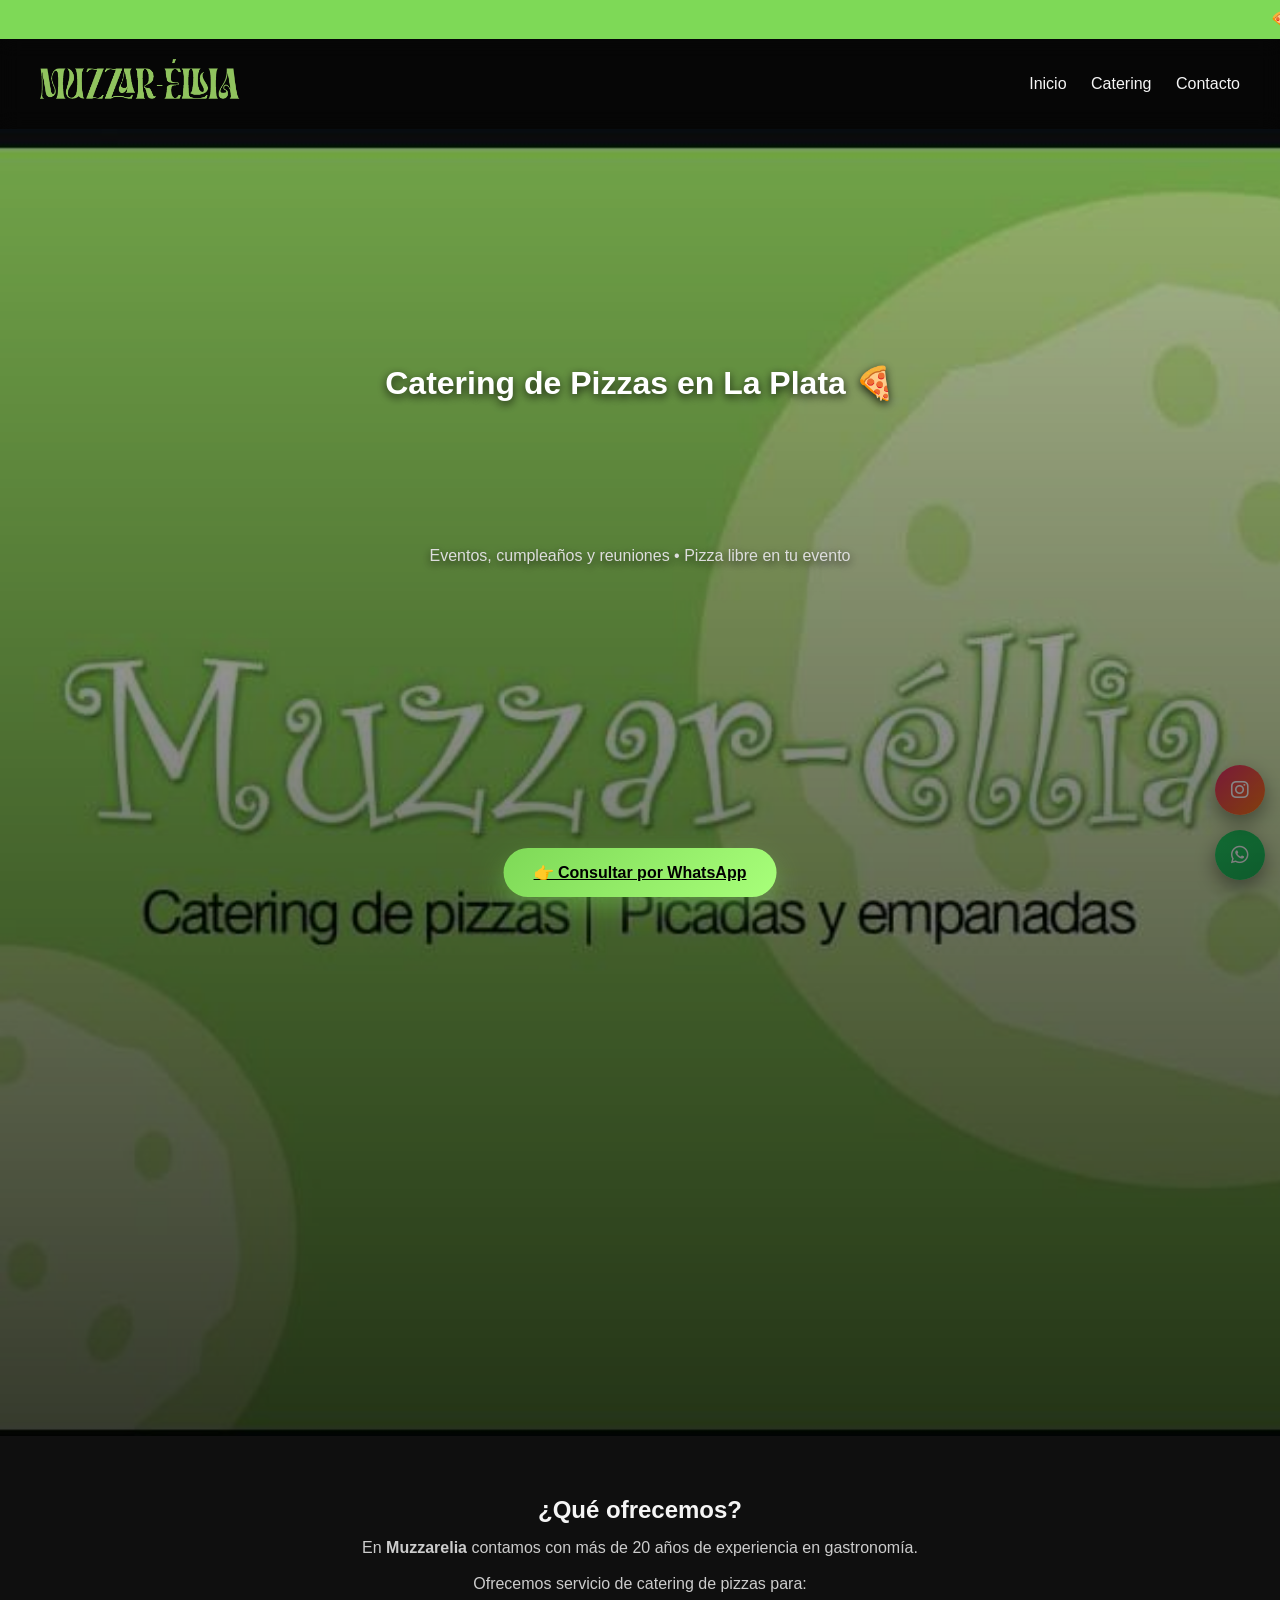
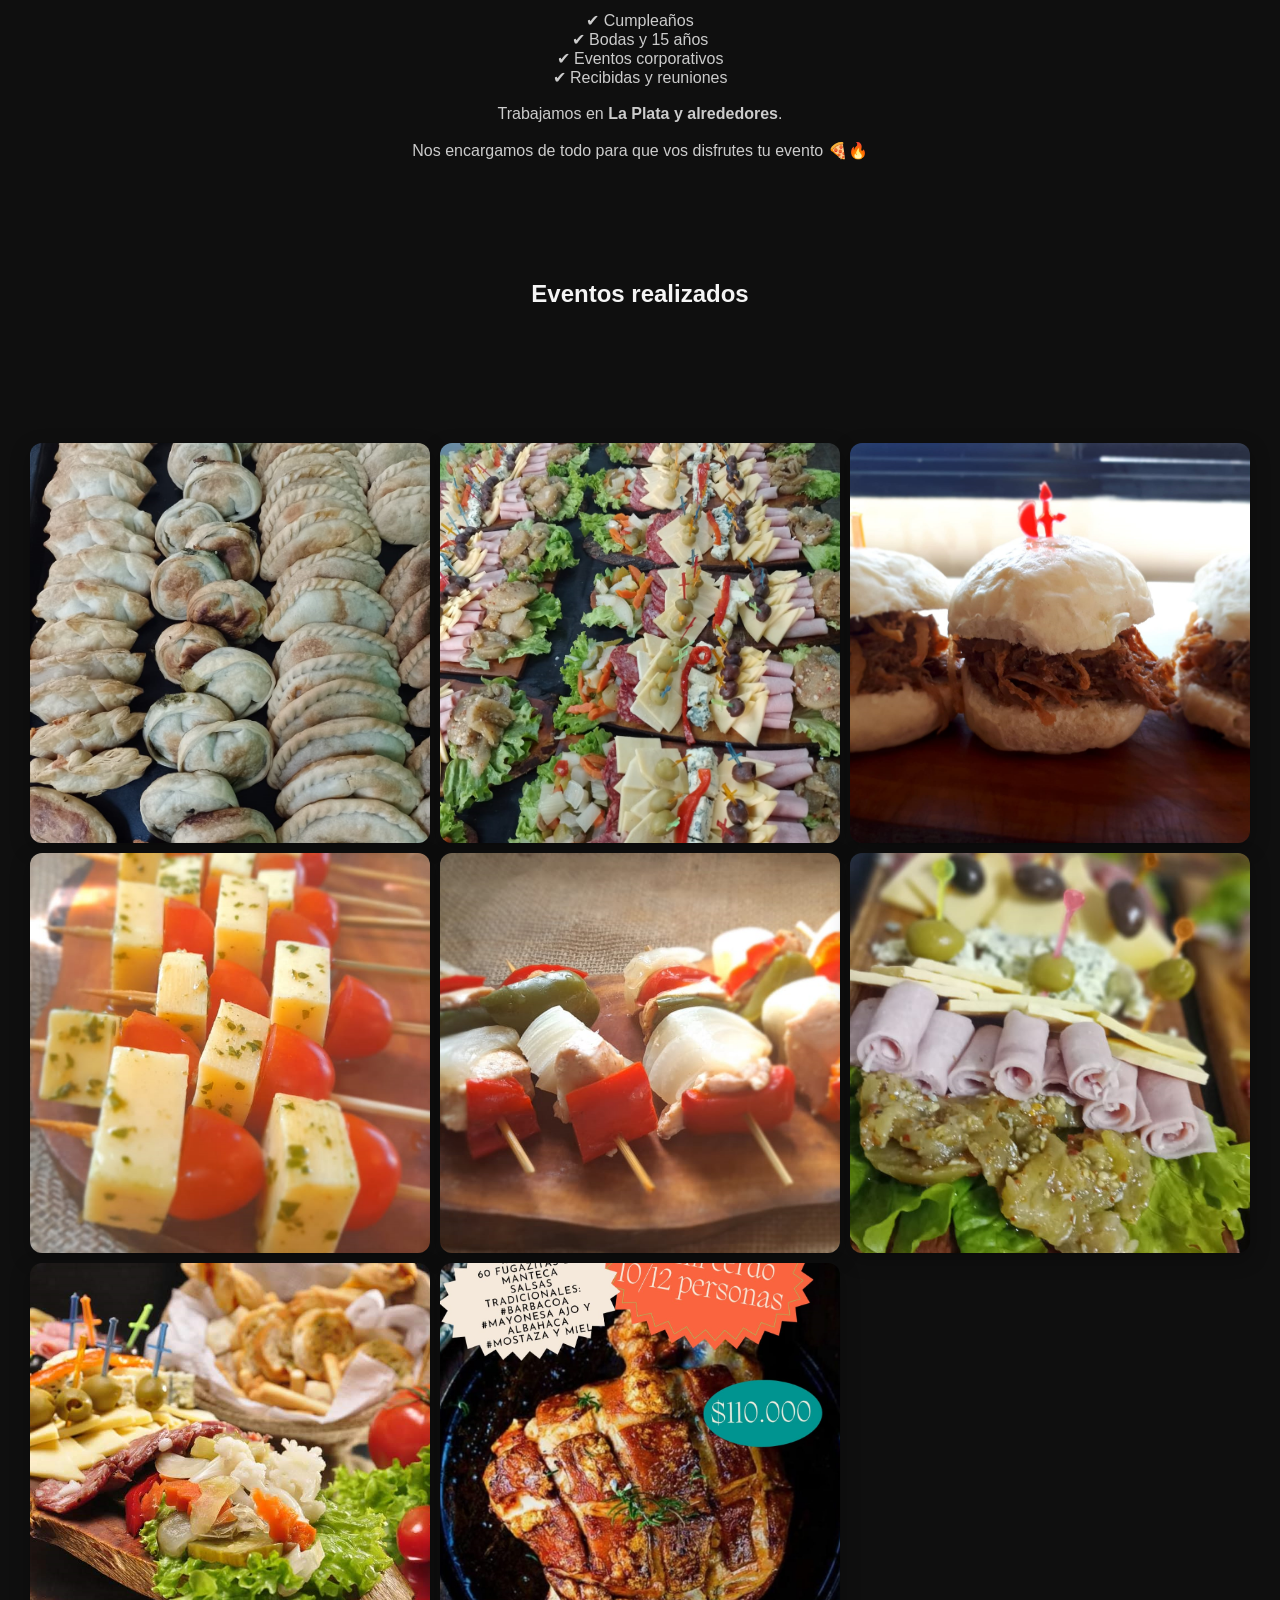
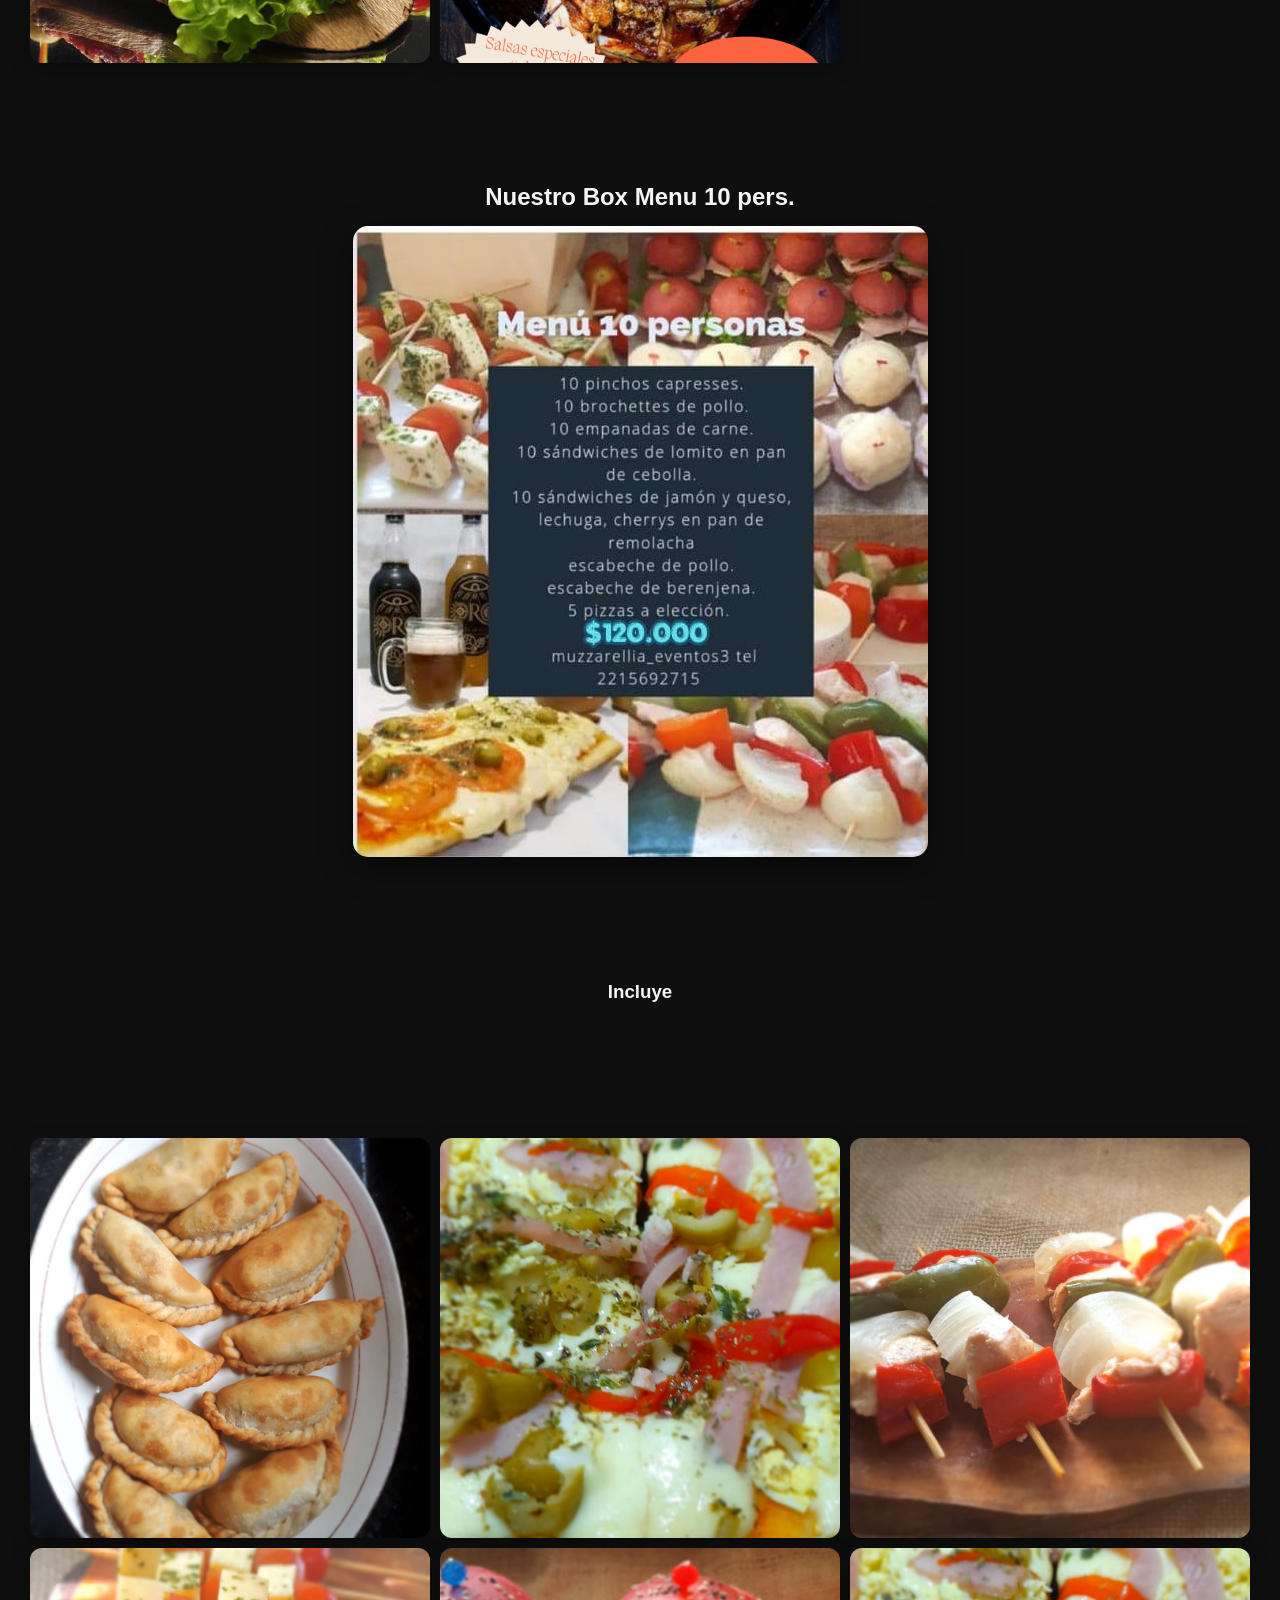
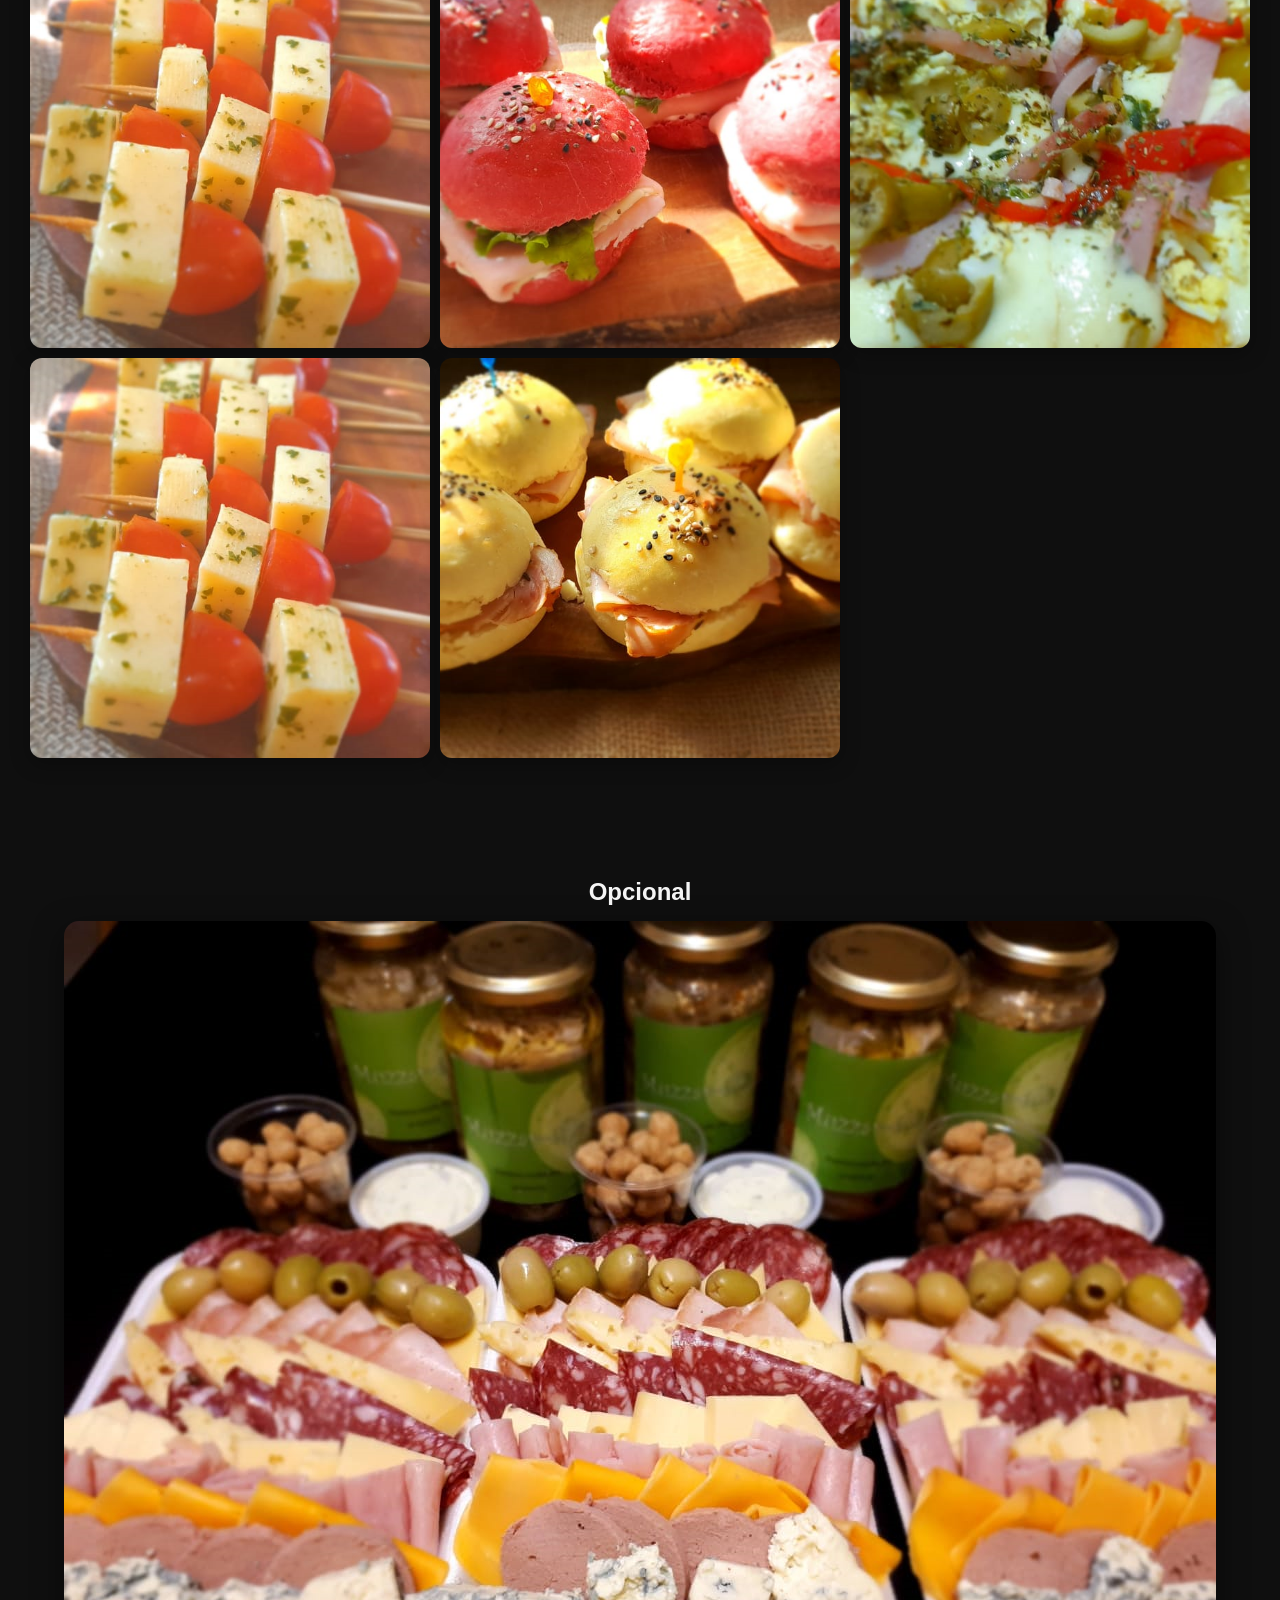
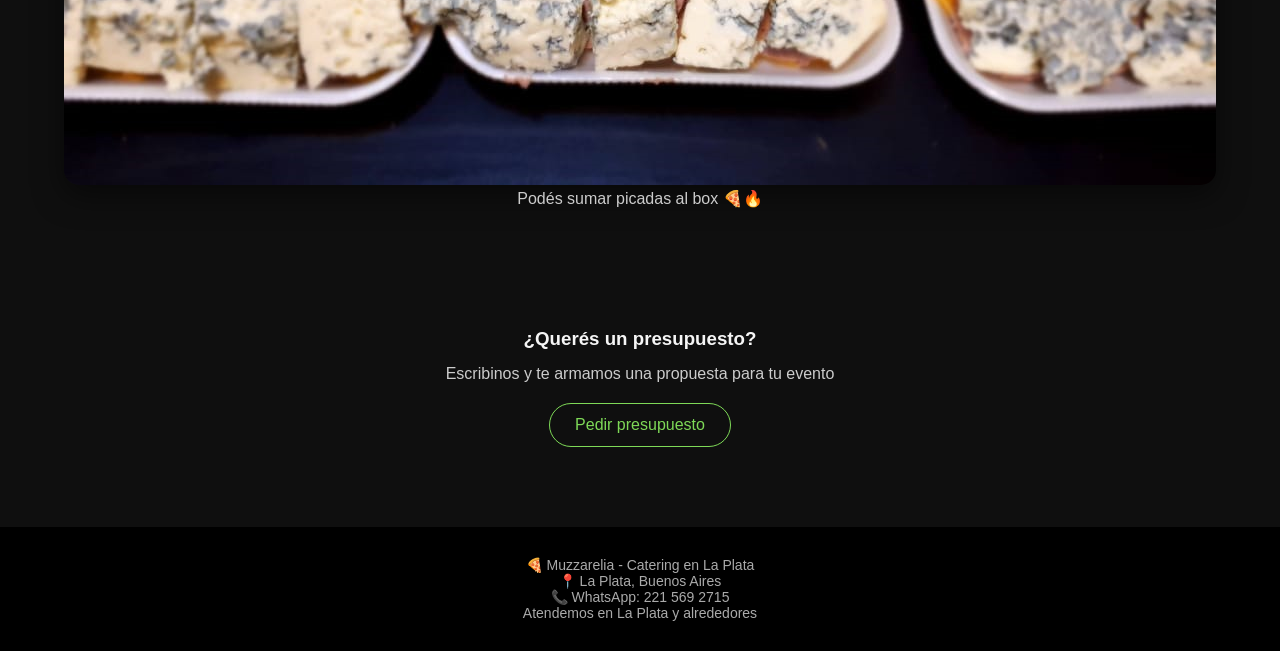
==== commit c6f4c993: "picadasbox" ====
--- a/catering.html
+++ b/catering.html
@@ -104,7 +104,8 @@
 <!-- EXTRA -->
 <section class="section">
   <h2>Opcional</h2>
-  <img src="imagenes/catering/box/" alt="Picadas extra para box">
+  <img src="imagenes/catering/box/picadasumaralbox.png" alt="Picadas extra para box">
+    <p>Podés sumar picadas al box 🍕🔥</p>
 </section>
 
 <!-- CTA -->
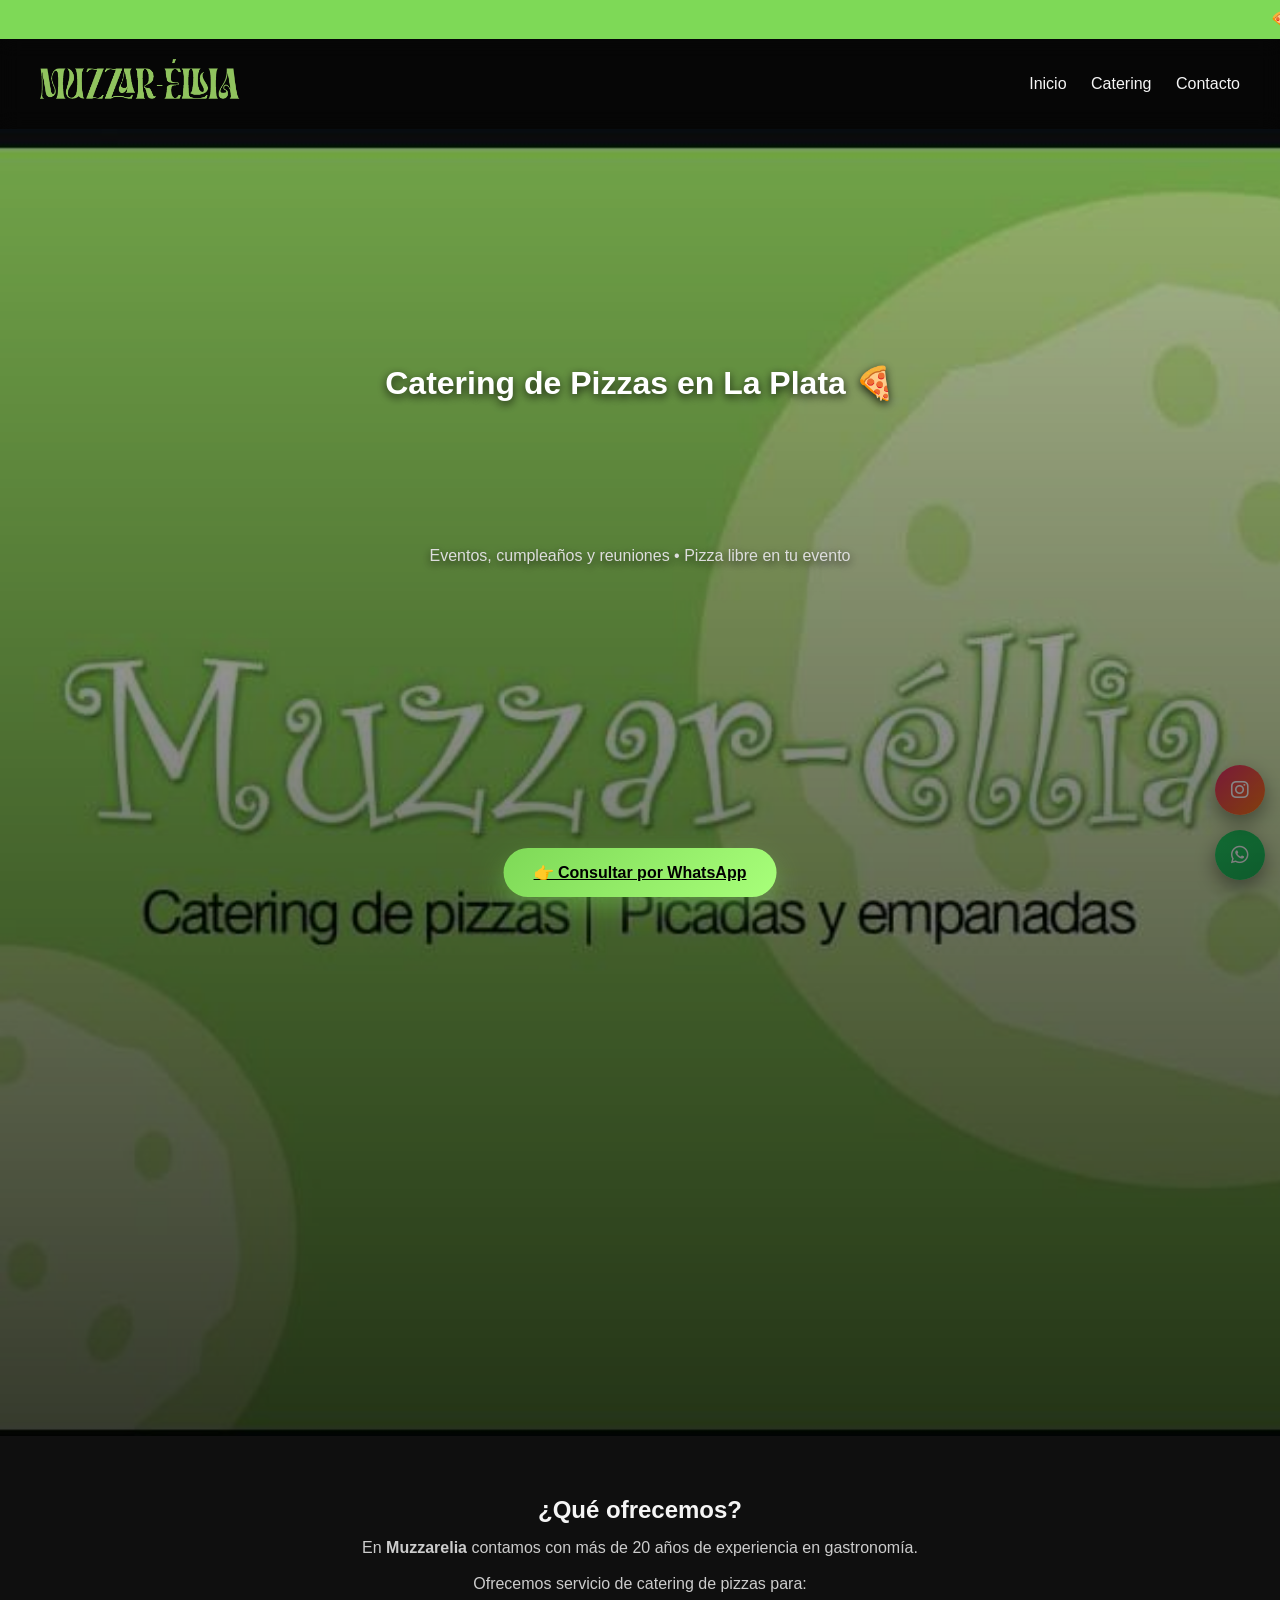
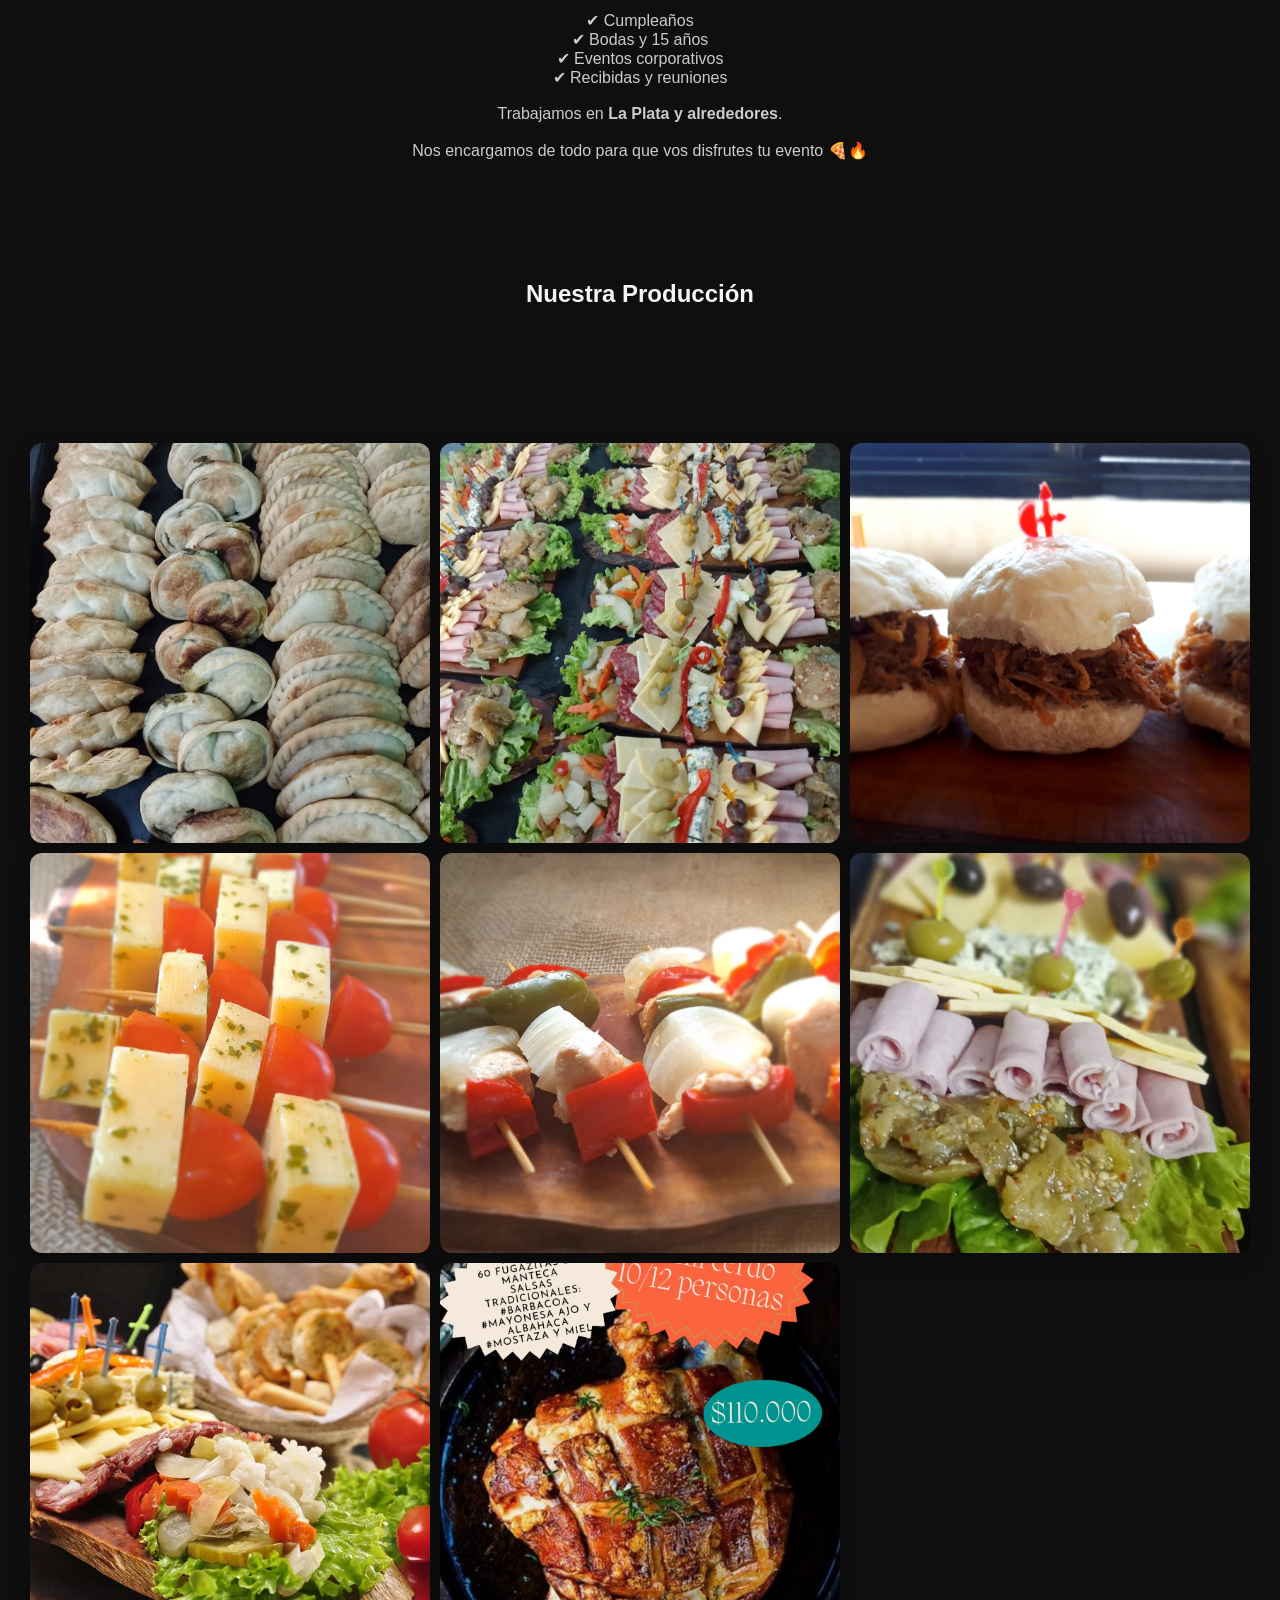
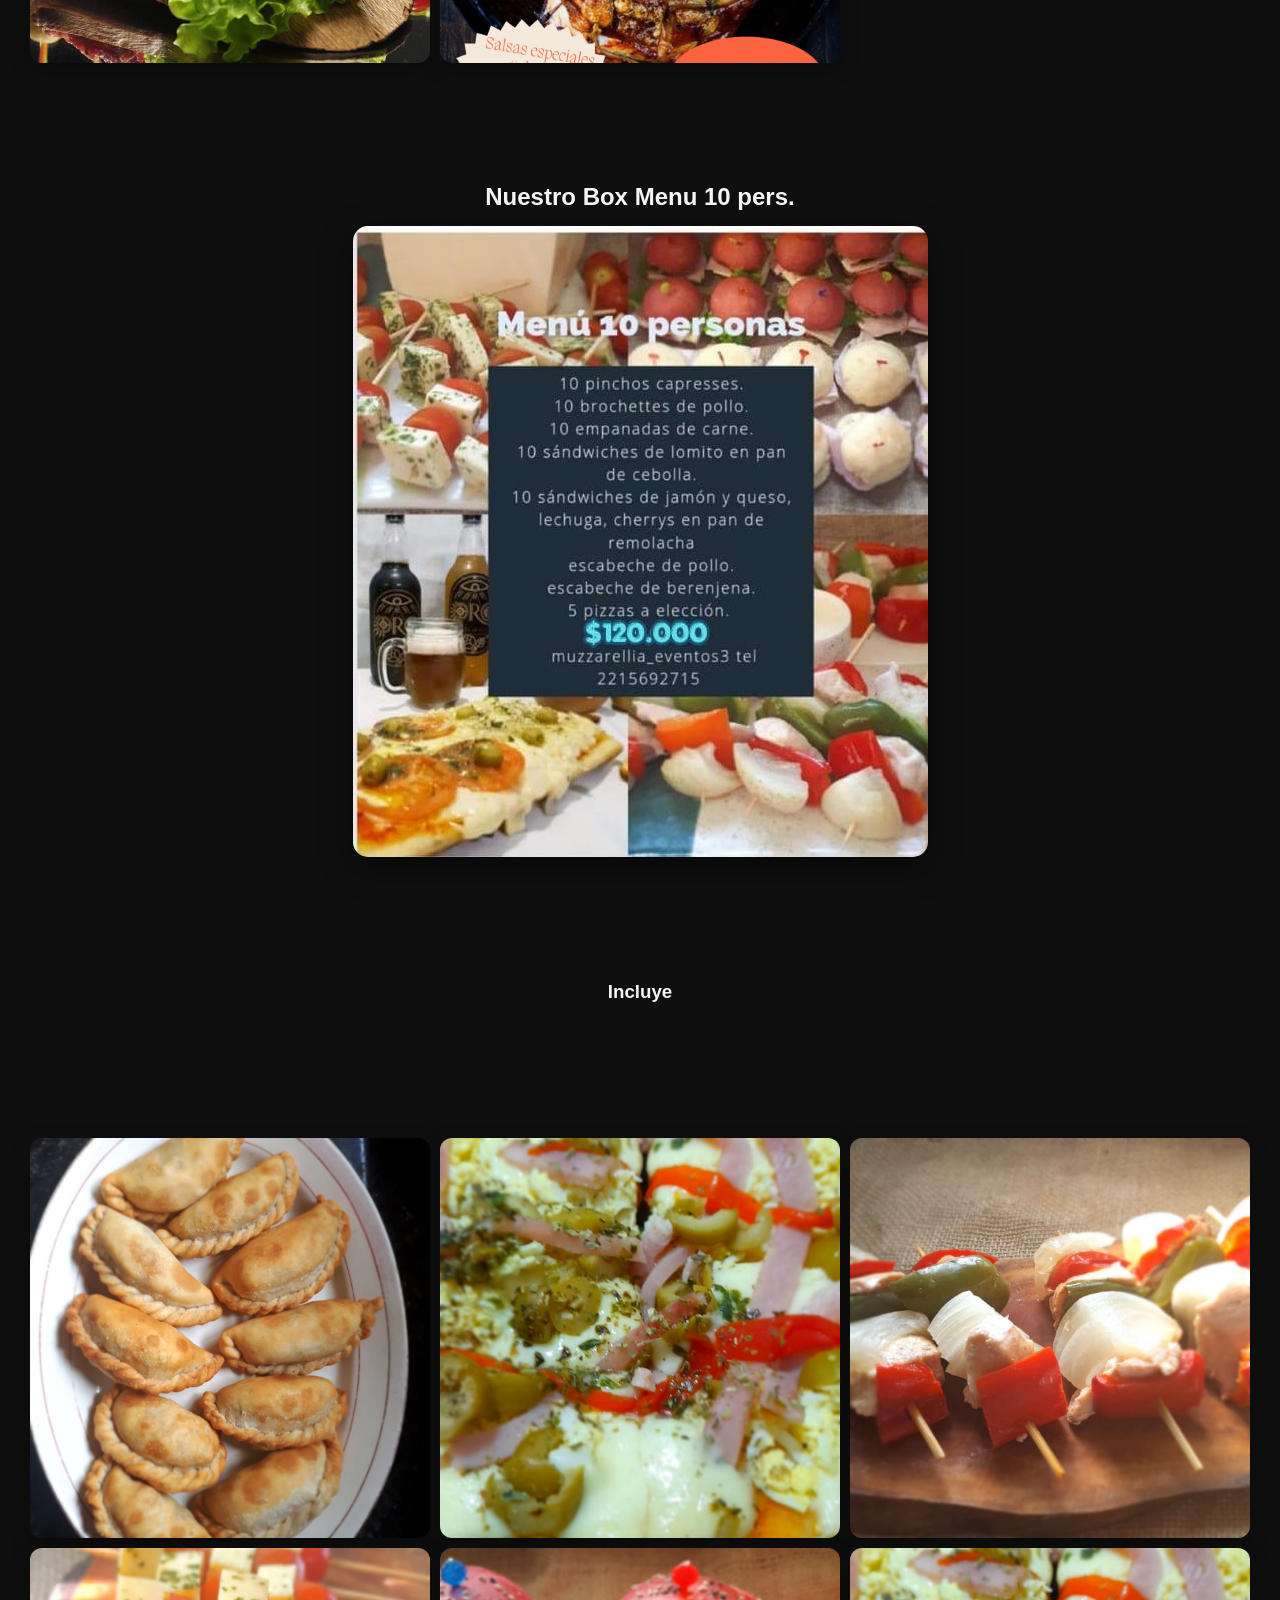
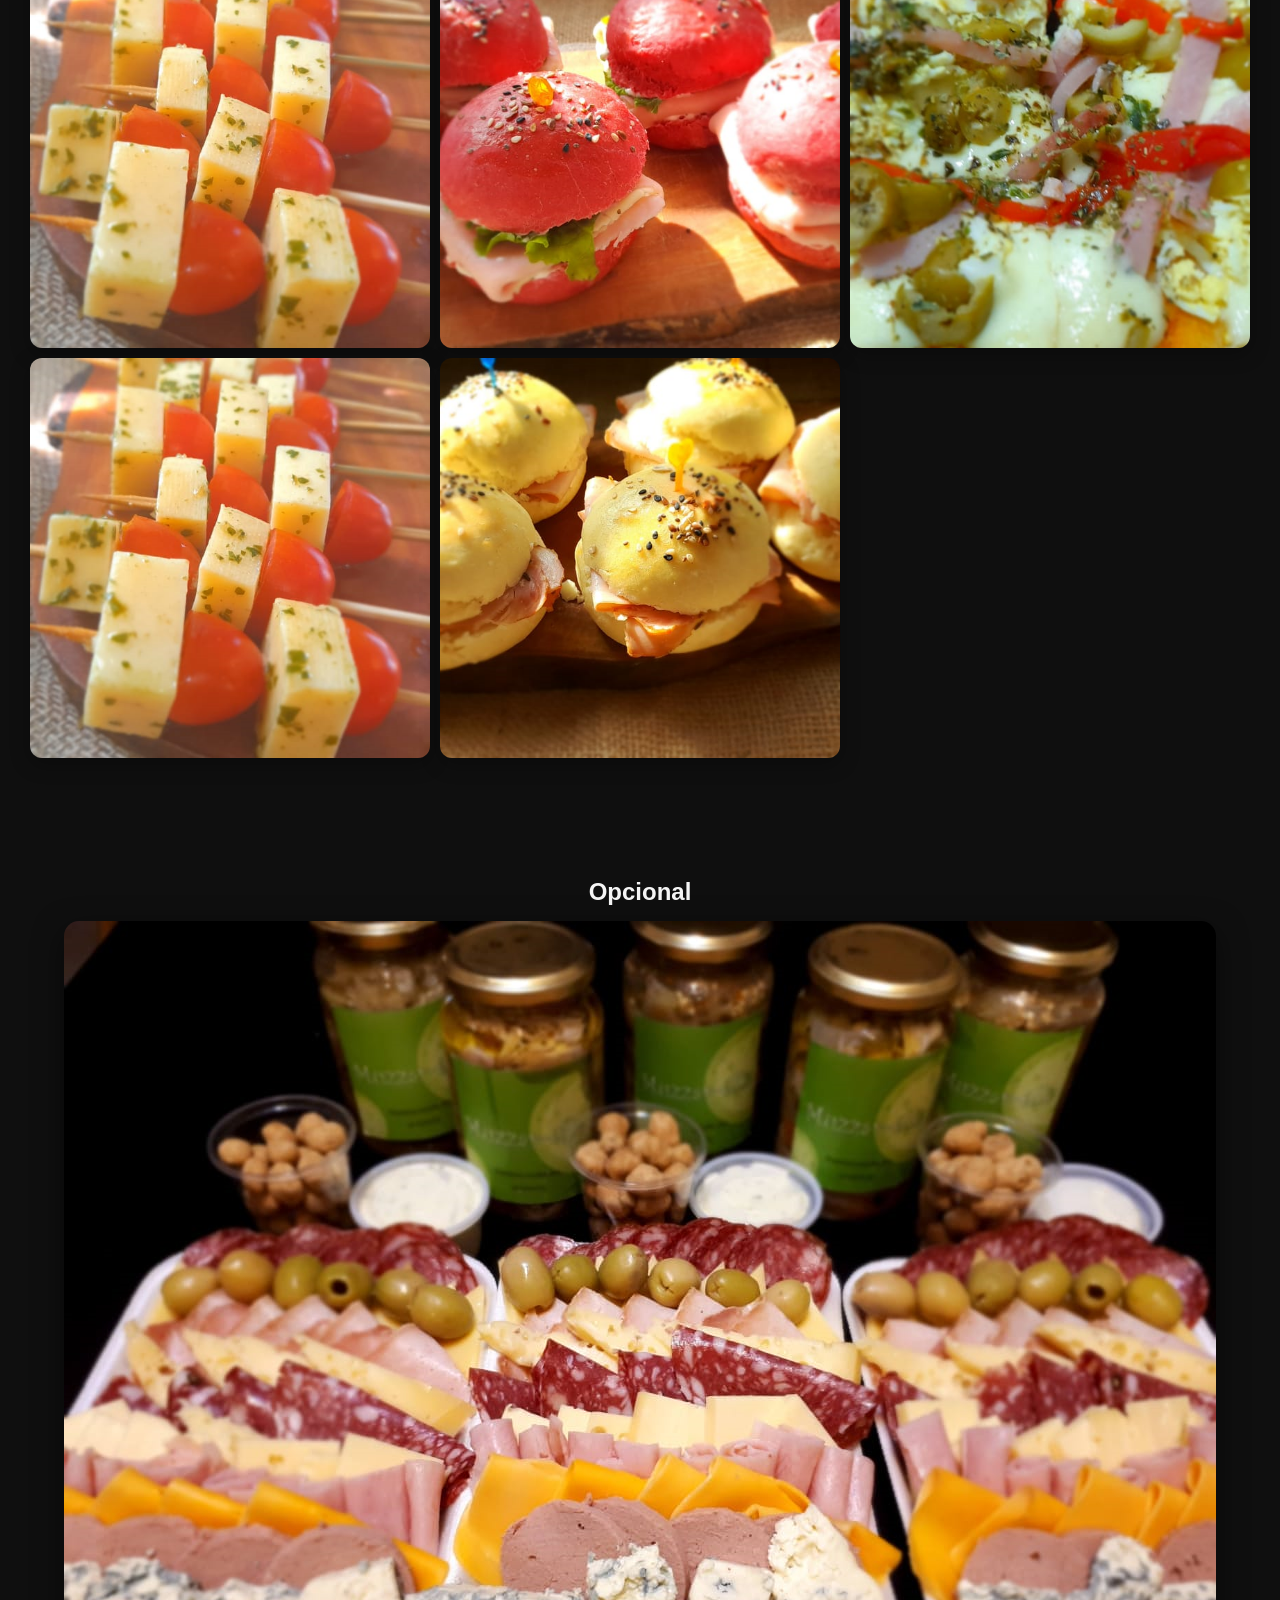
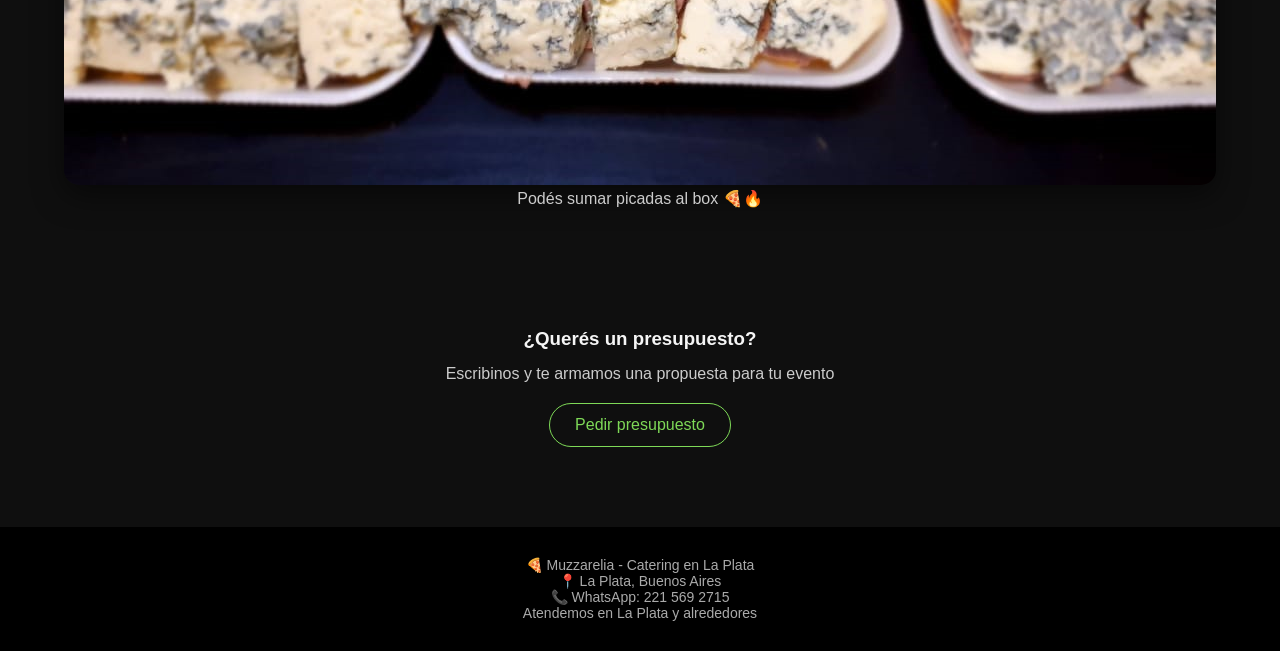
==== commit 71d5c254: "titulos" ====
--- a/catering.html
+++ b/catering.html
@@ -65,7 +65,7 @@
 
 <!-- GALERÍA EVENTOS -->
 <section class="section">
-  <h2>Eventos realizados</h2>
+  <h2>Nuestra Producción</h2>
 </section>
 
 <section class="section galeria">
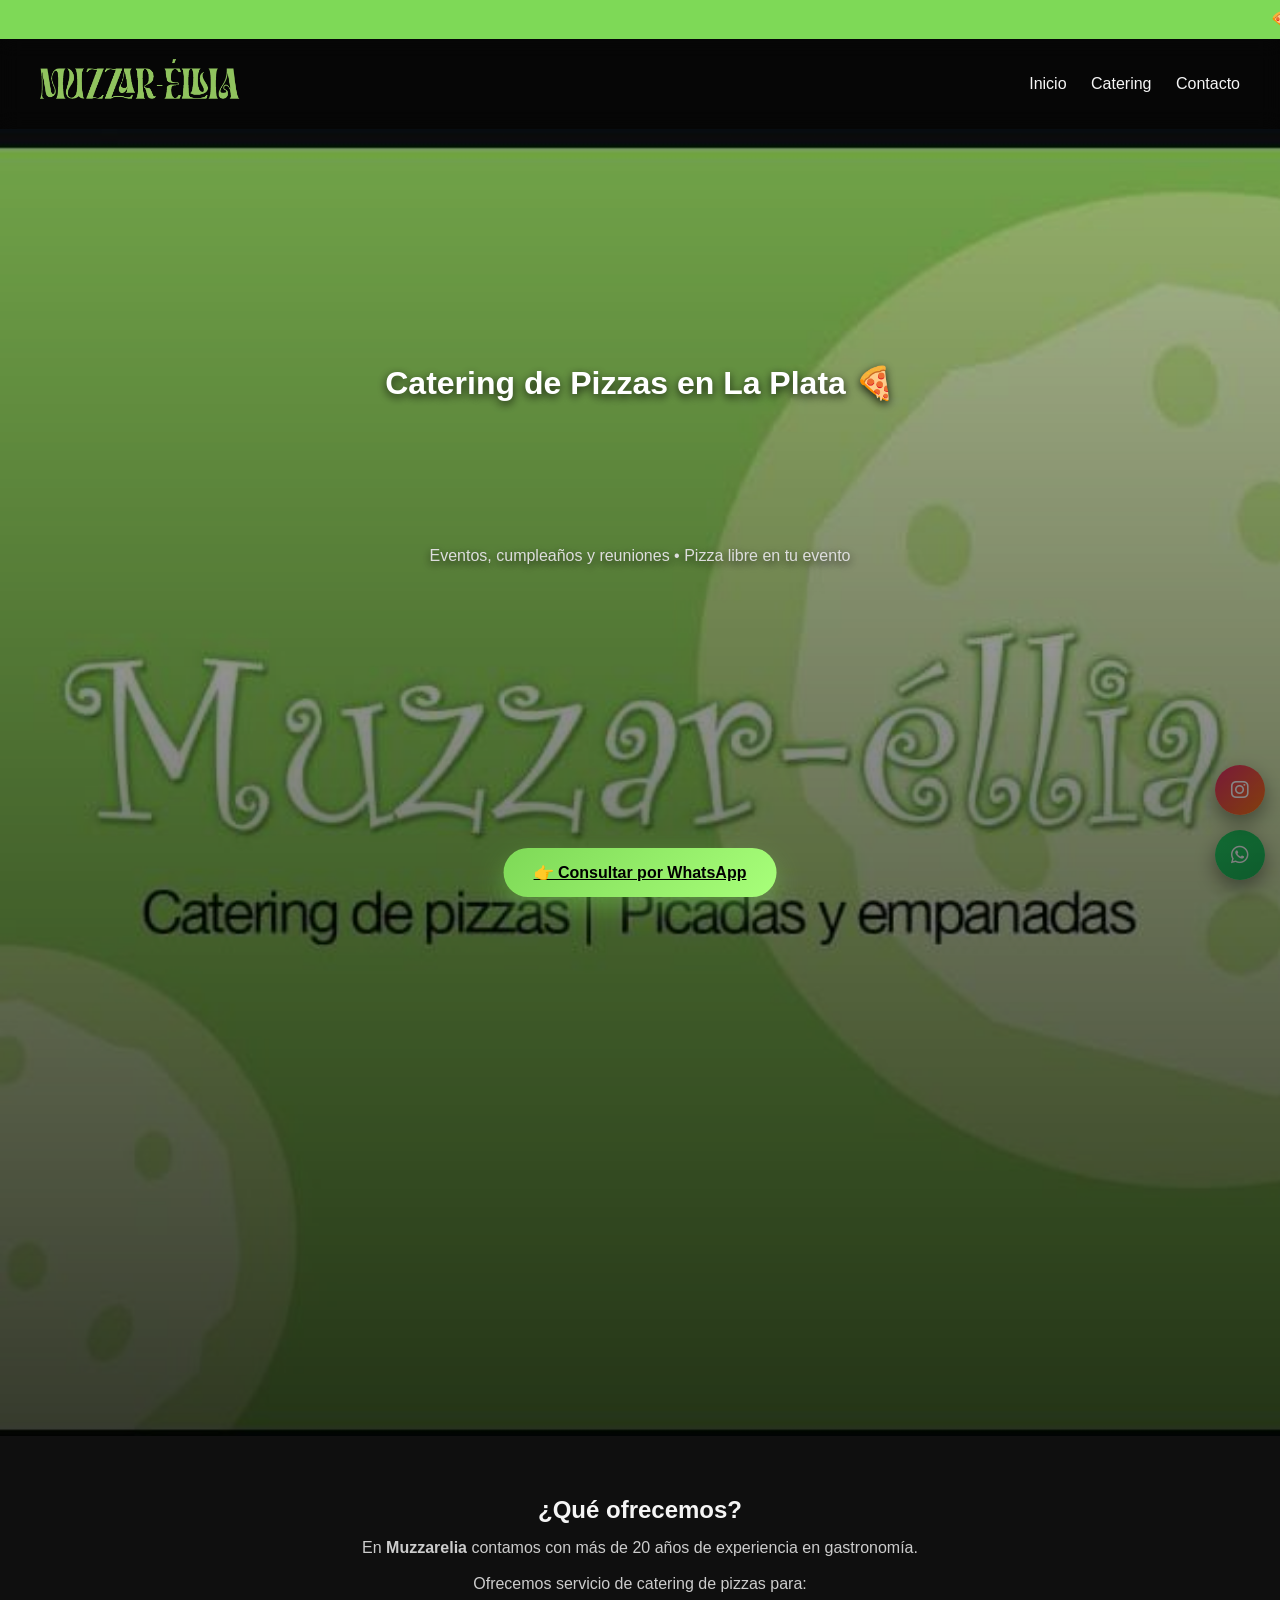
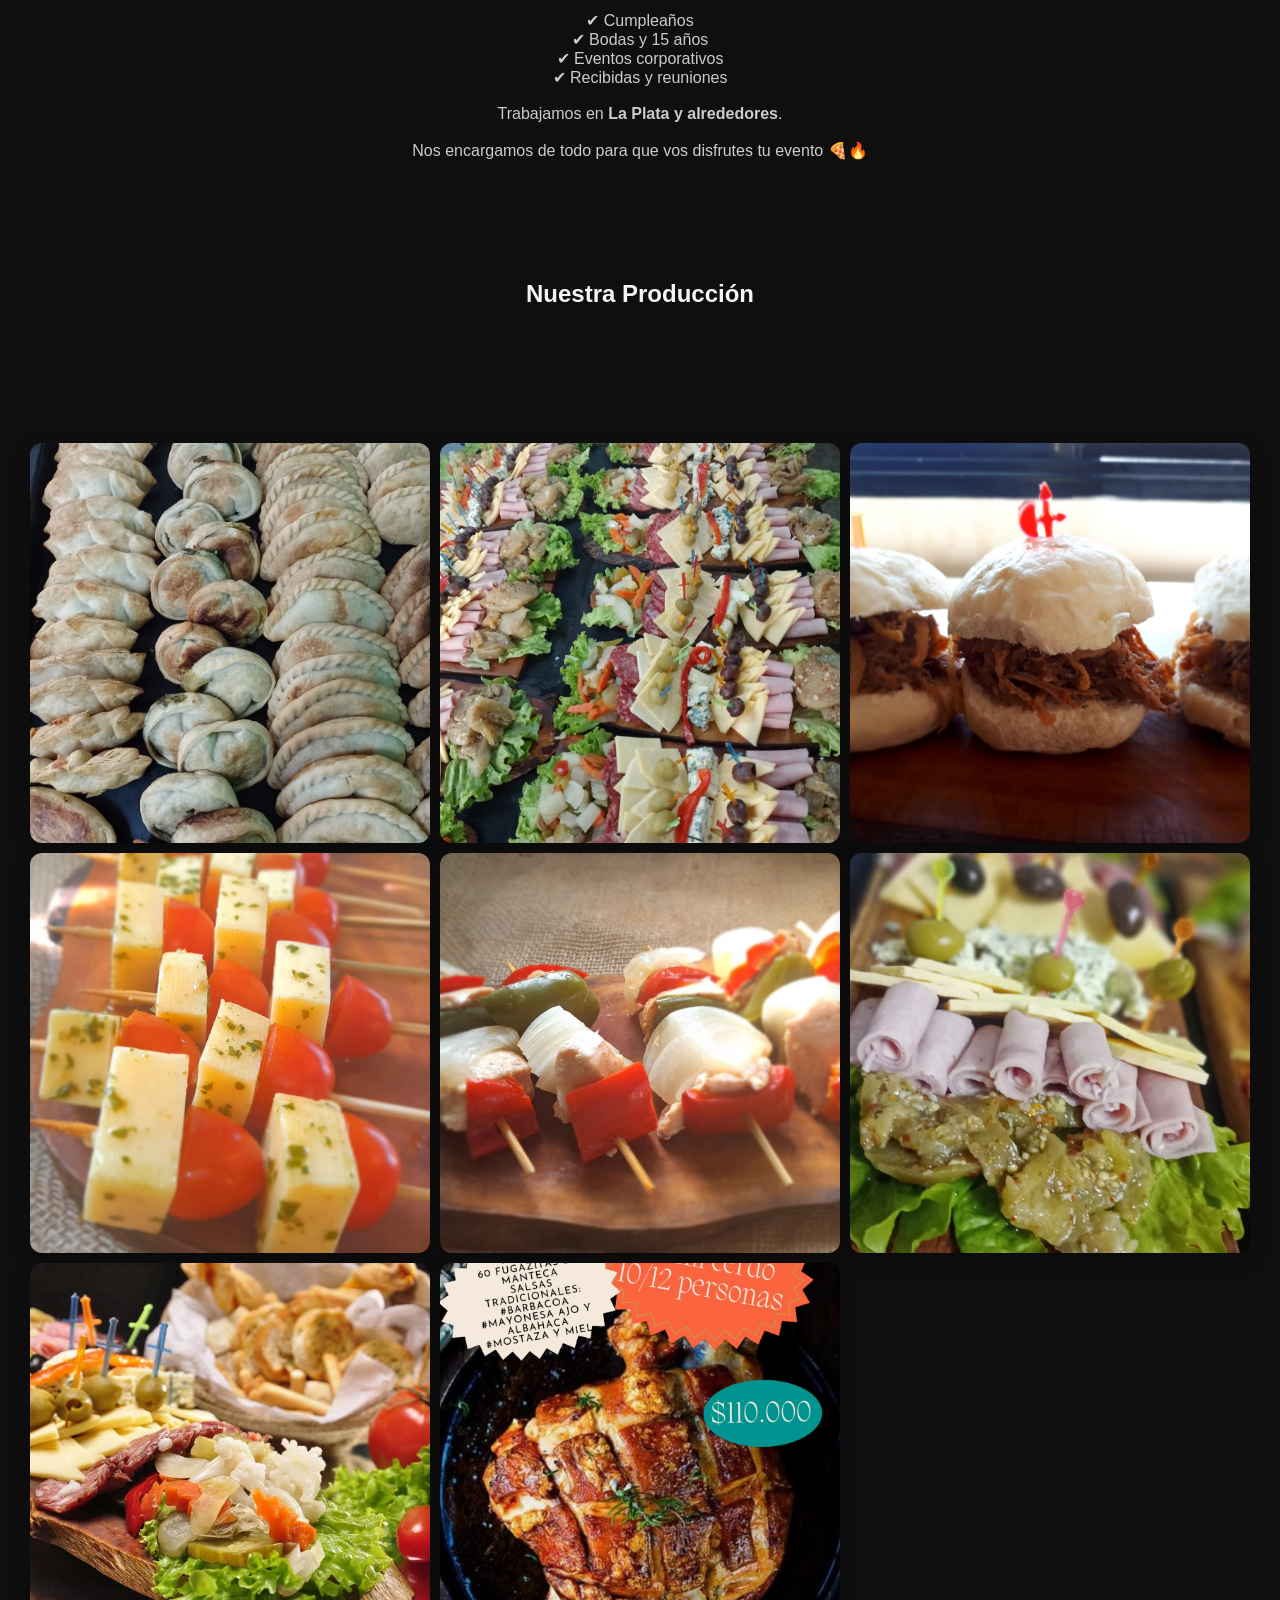
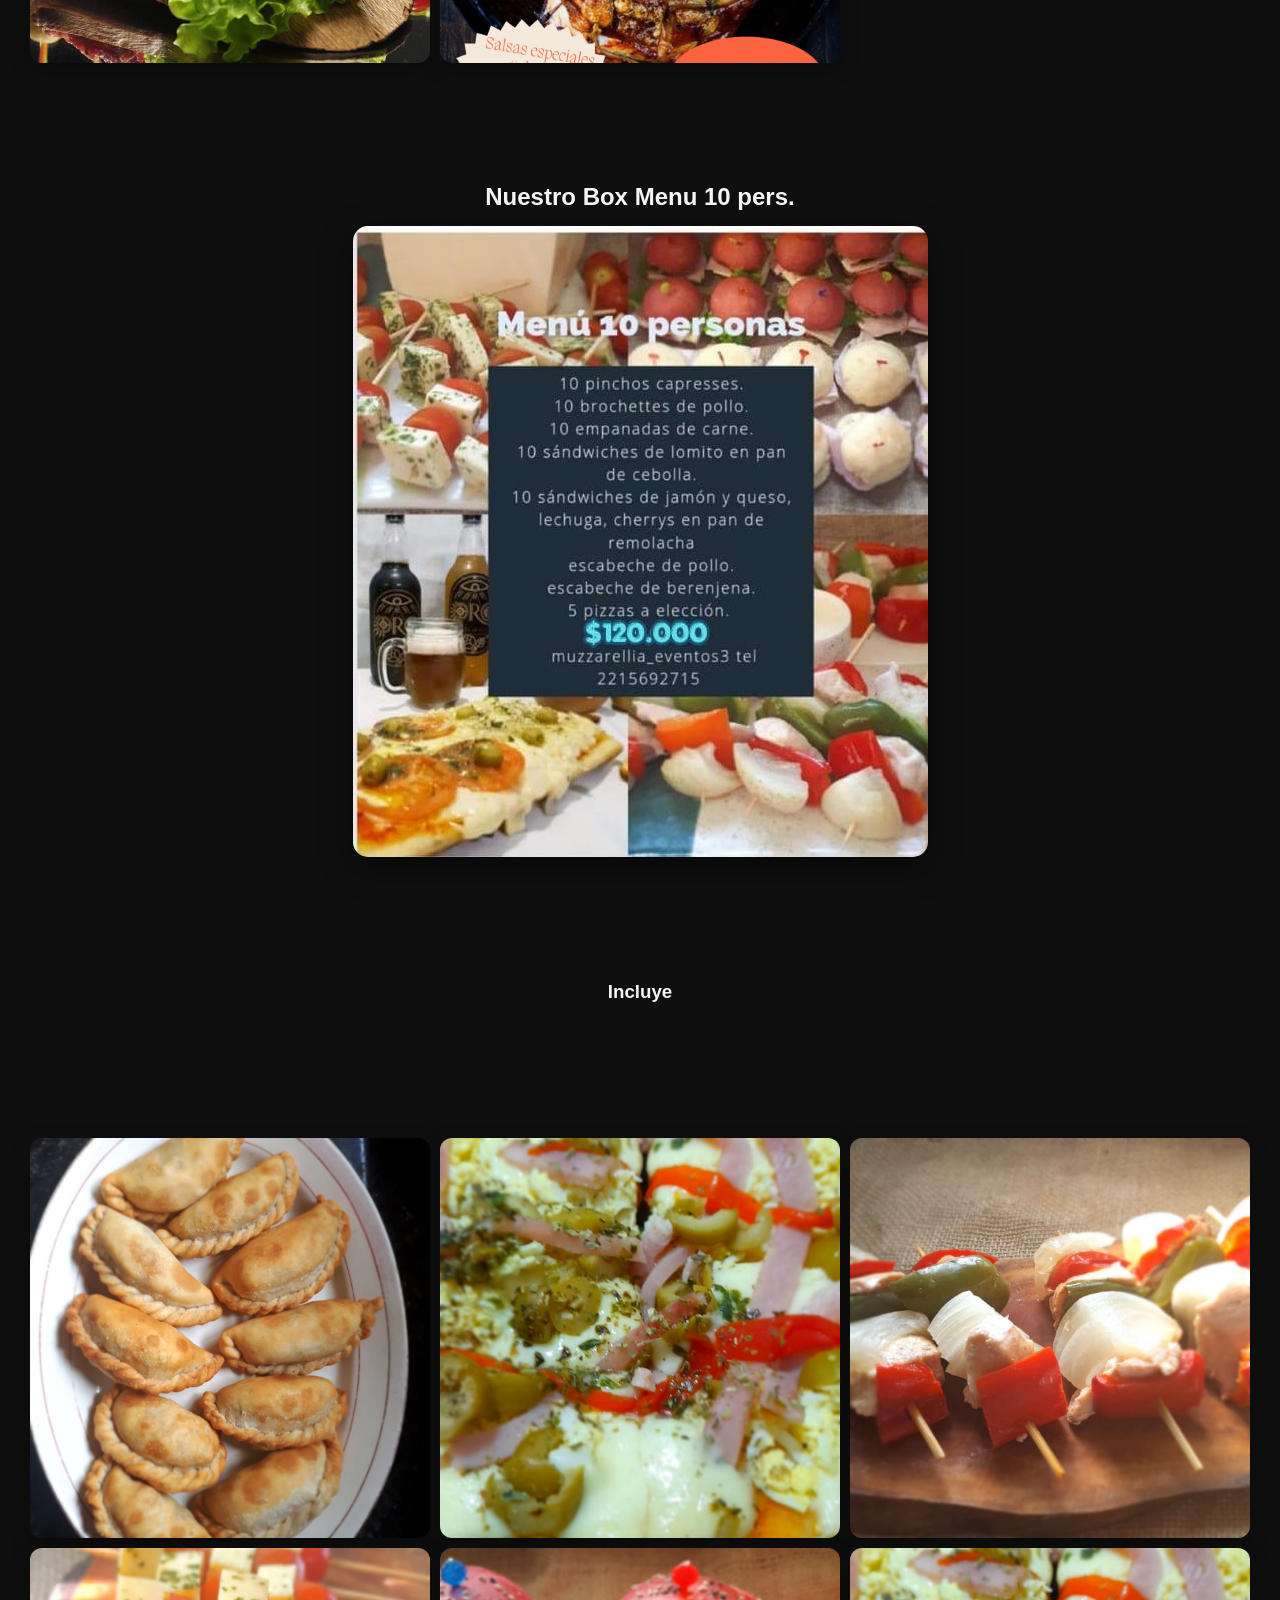
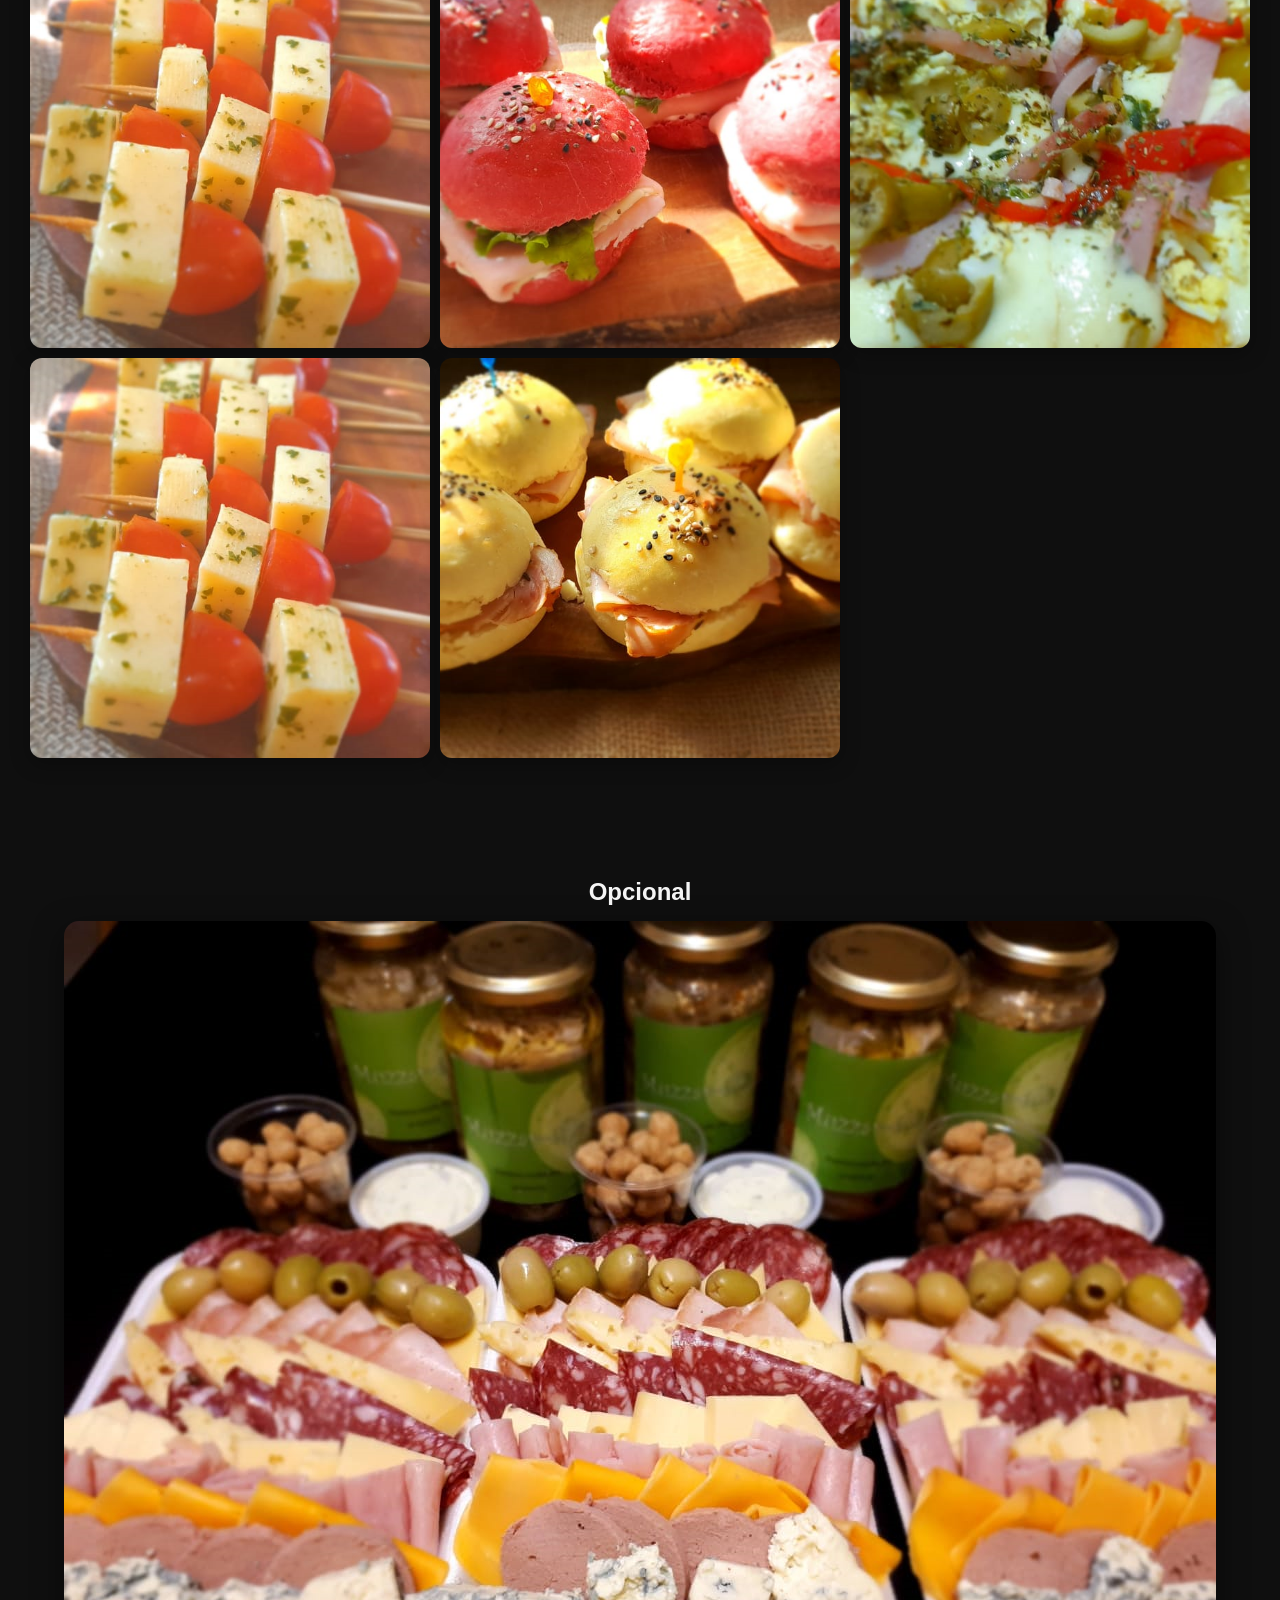
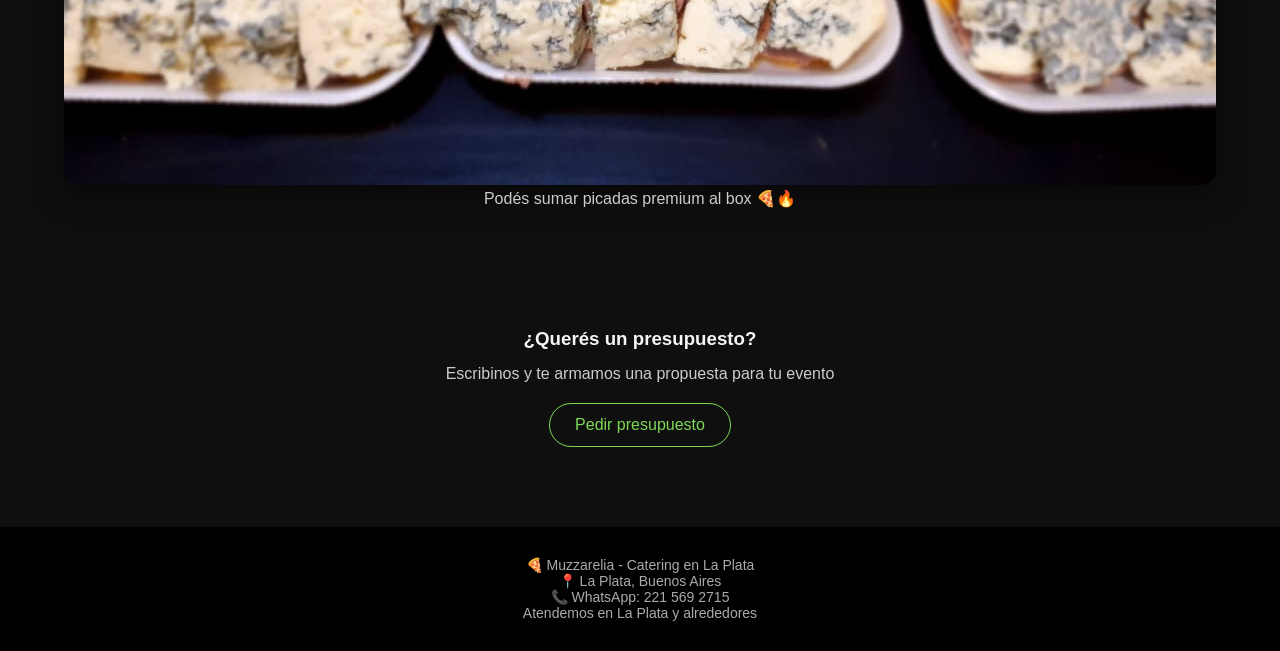
==== commit 3840612d: "textos" ====
--- a/catering.html
+++ b/catering.html
@@ -105,7 +105,7 @@
 <section class="section">
   <h2>Opcional</h2>
   <img src="imagenes/catering/box/picadasumaralbox.png" alt="Picadas extra para box">
-    <p>Podés sumar picadas al box 🍕🔥</p>
+    <p>Podés sumar picadas premium al box 🍕🔥</p>
 </section>
 
 <!-- CTA -->
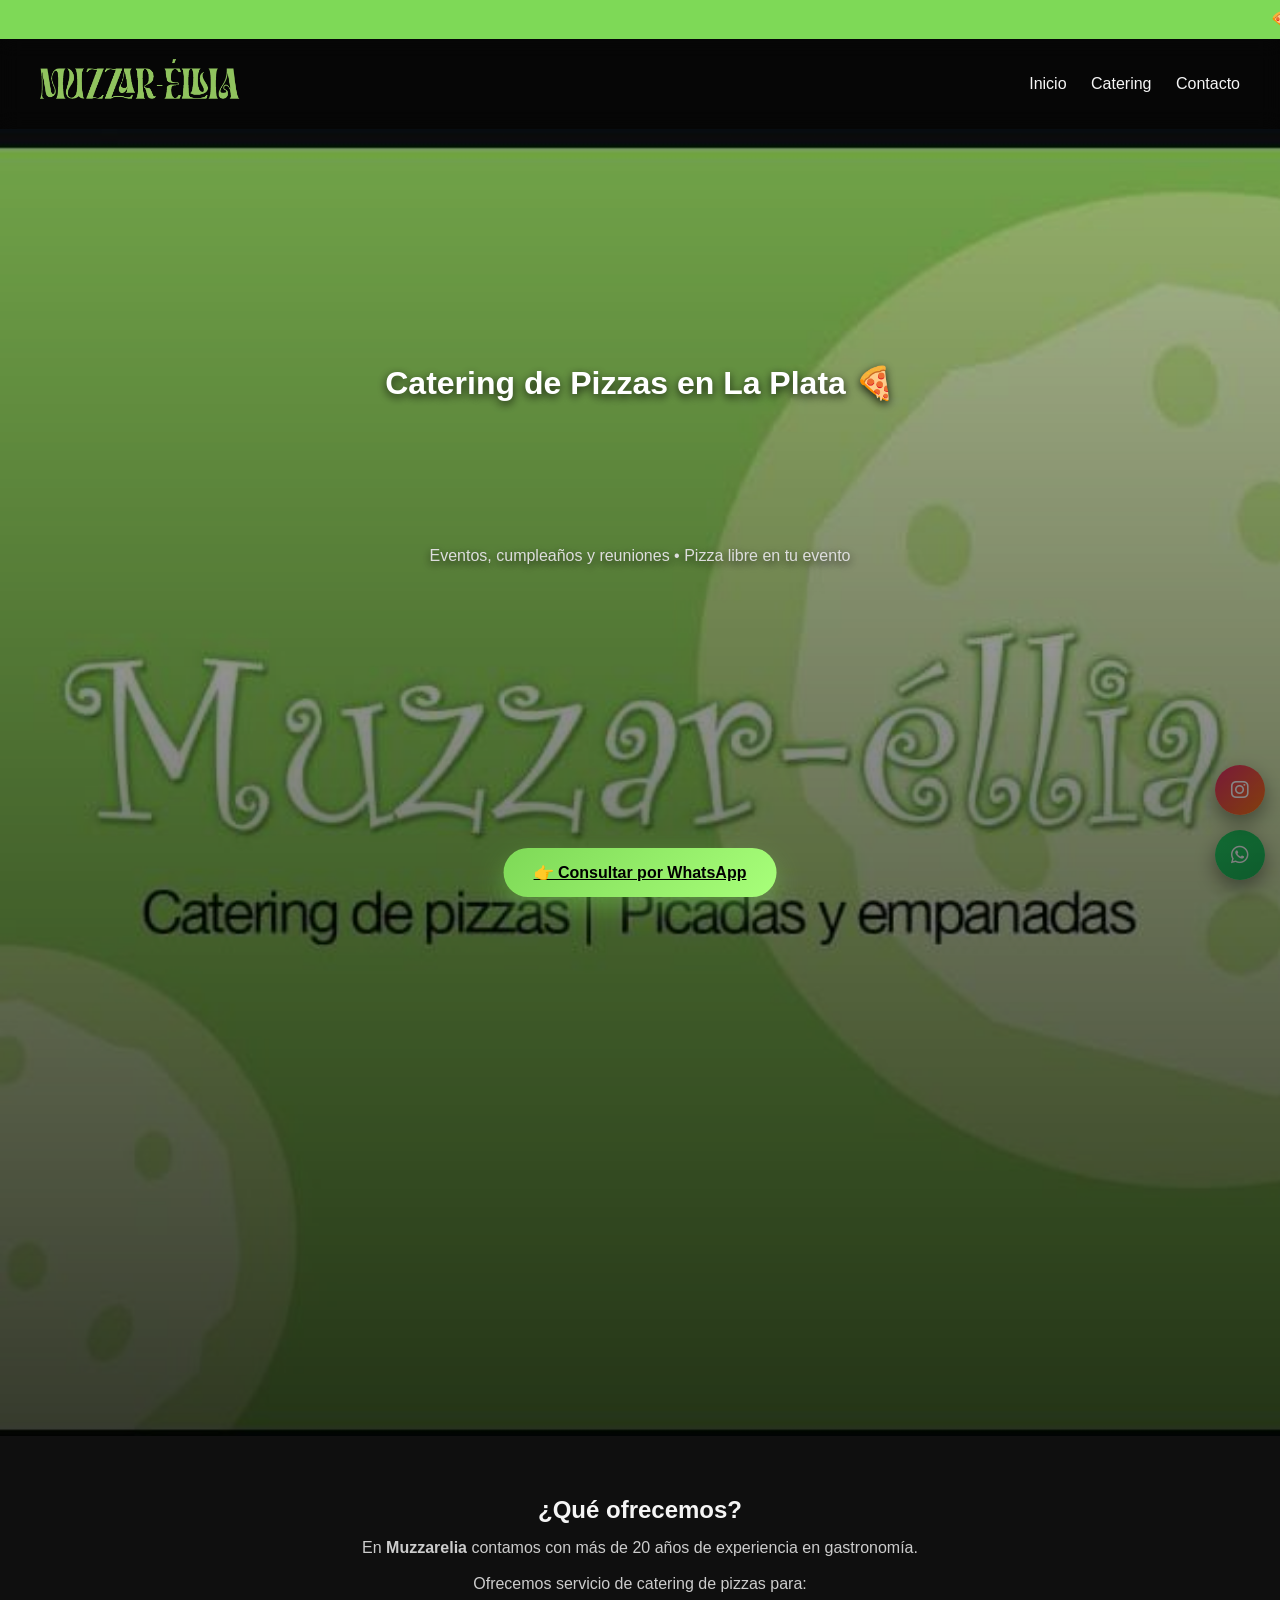
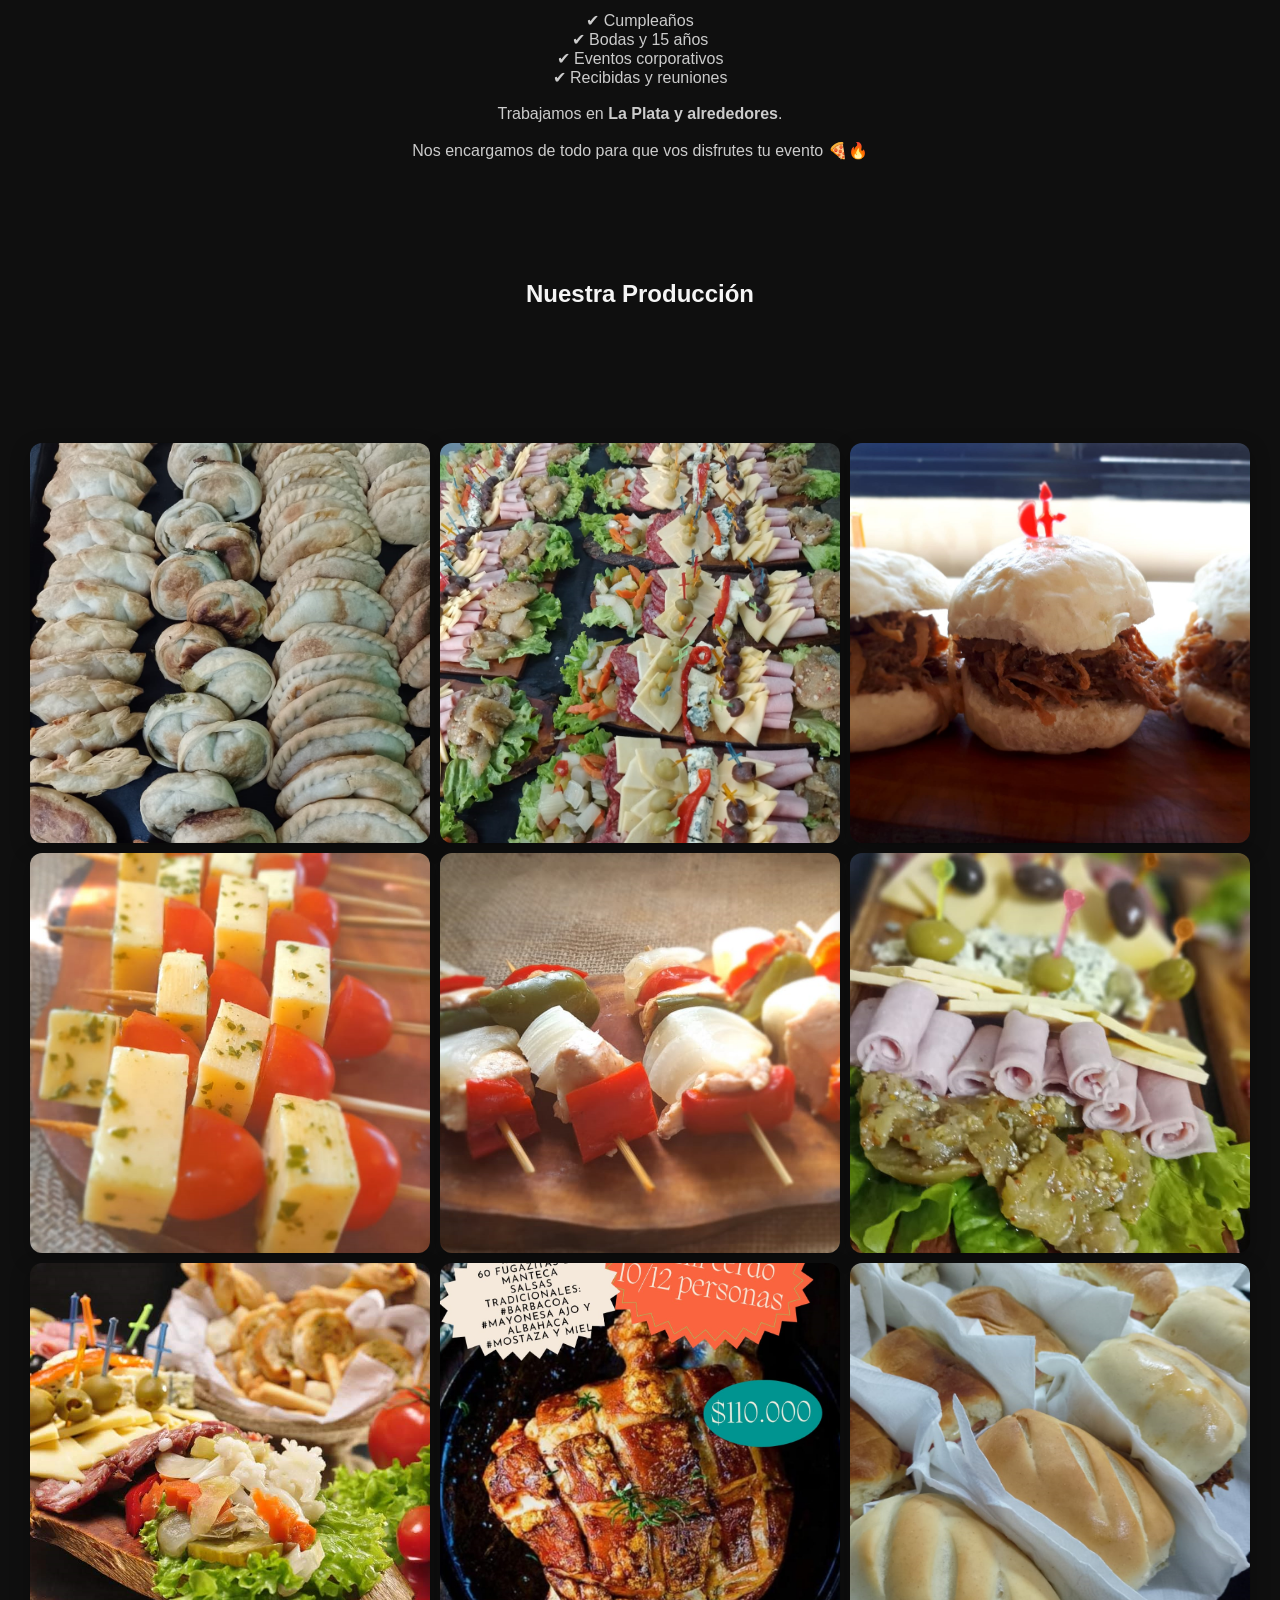
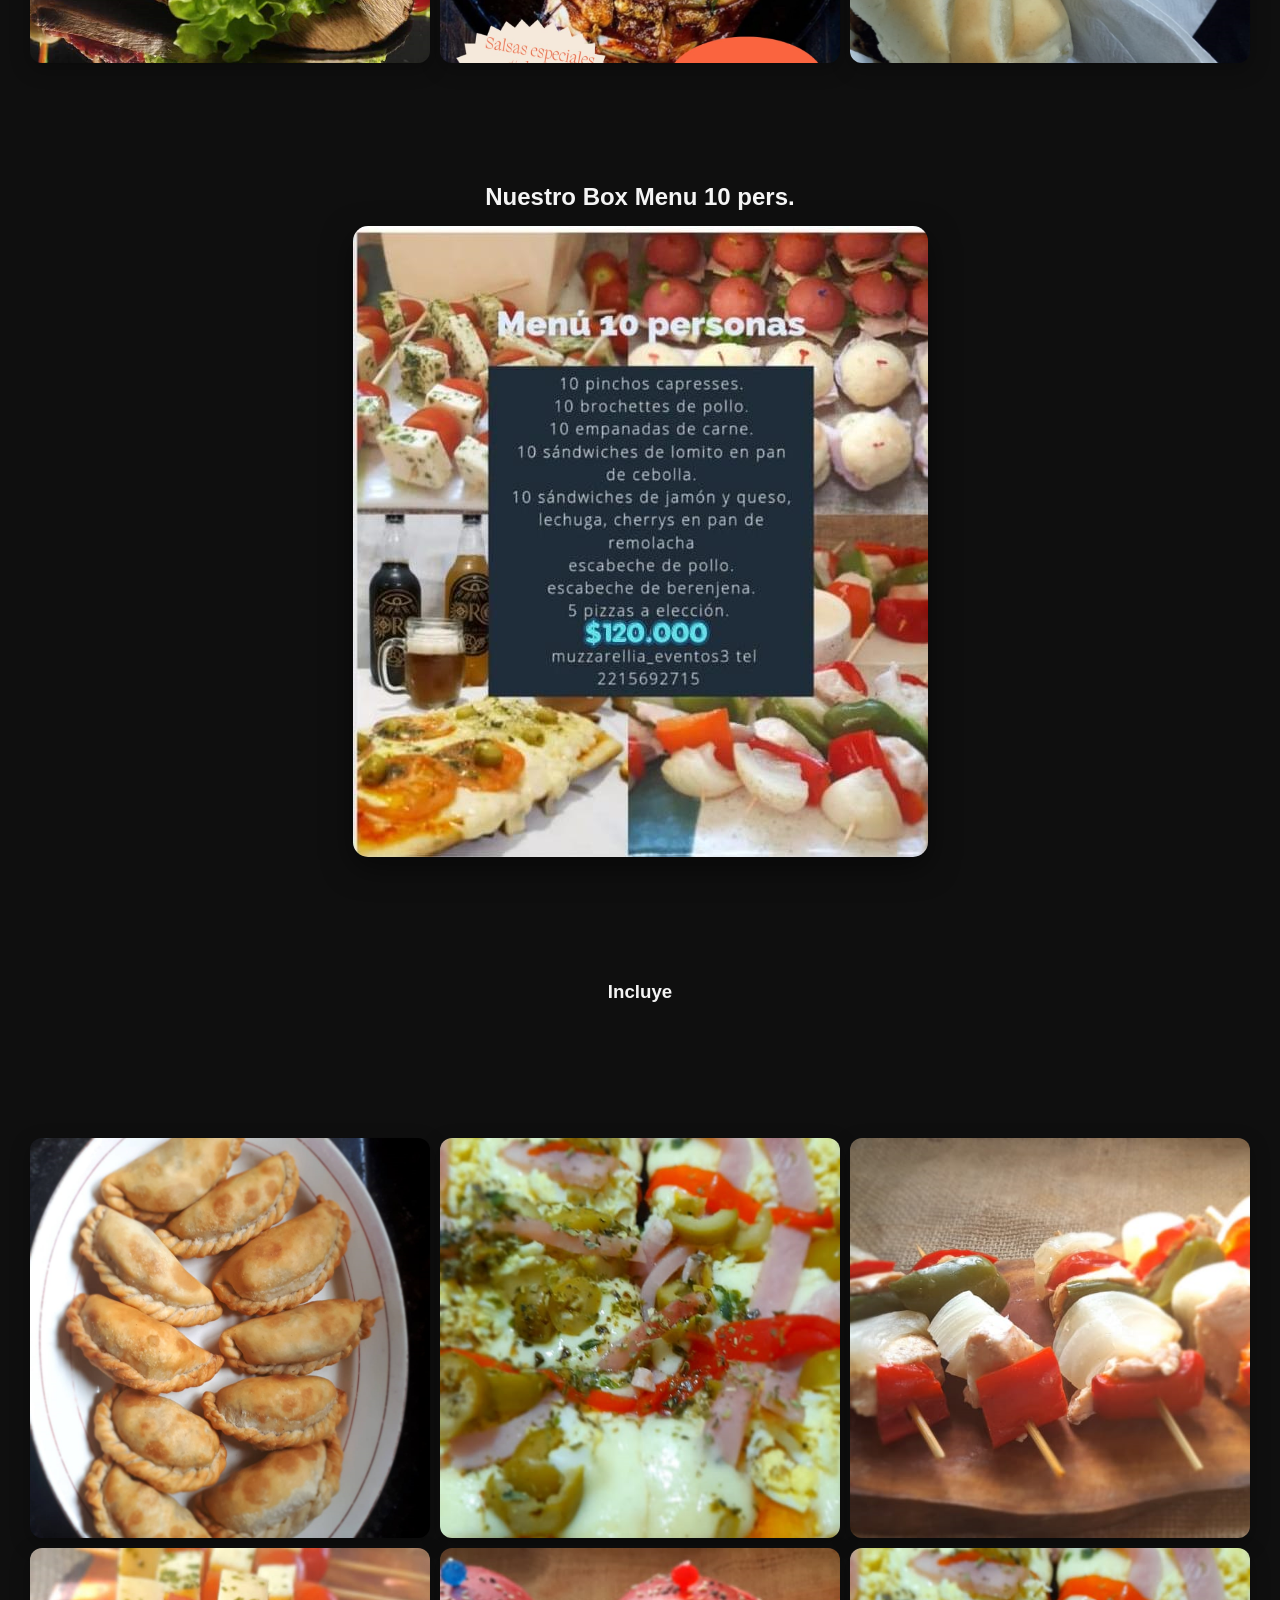
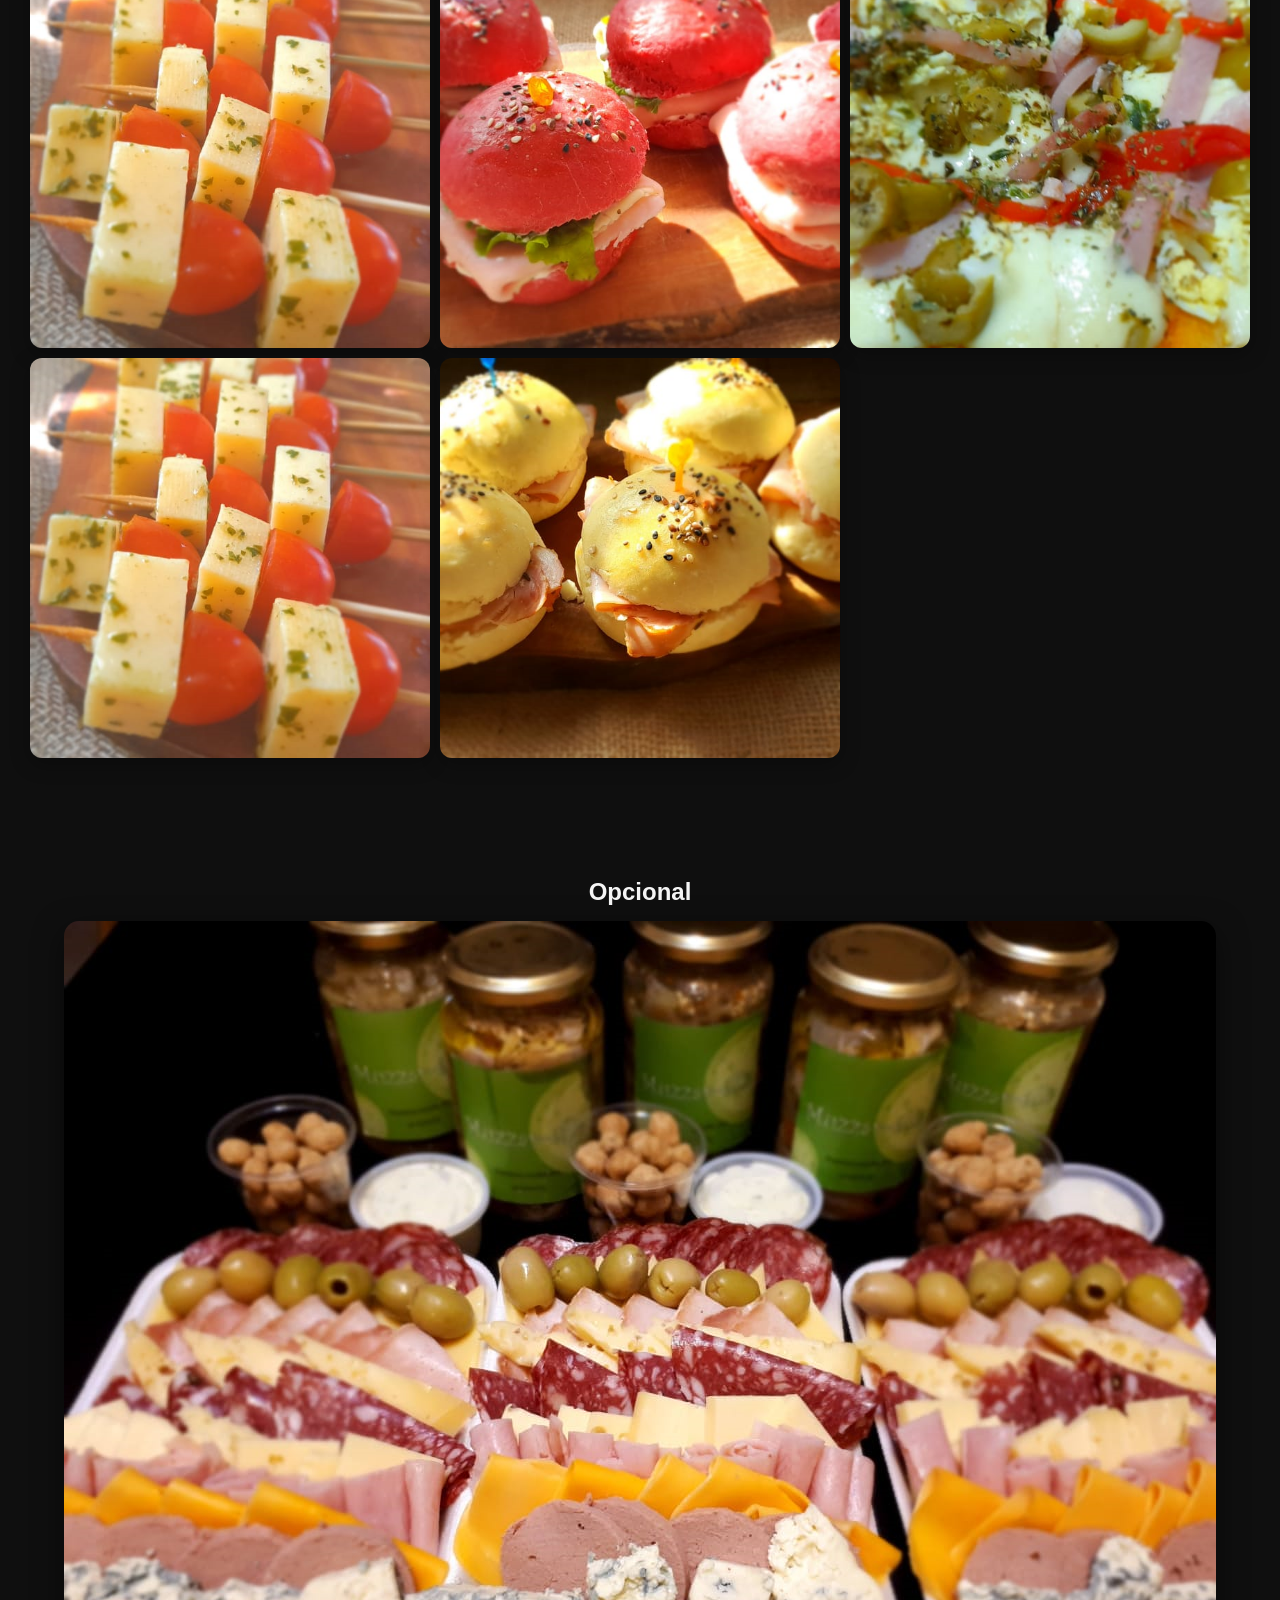
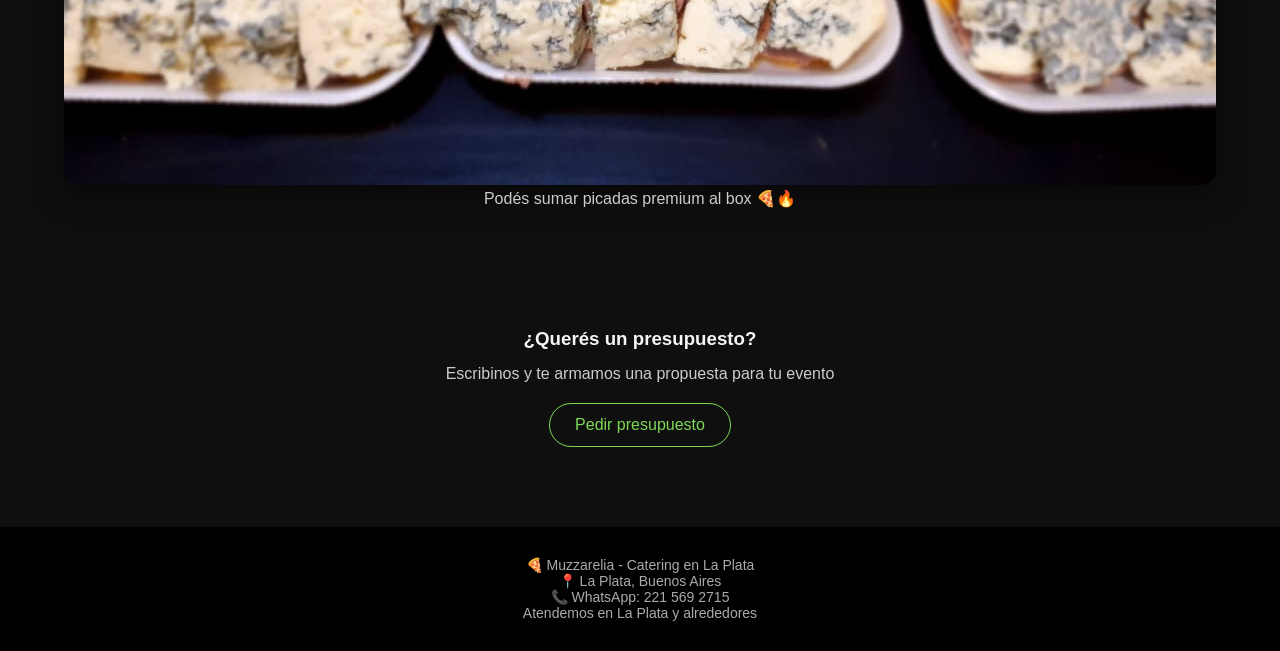
==== commit db2ddb22: "agregue una imagen a catering" ====
--- a/catering.html
+++ b/catering.html
@@ -77,6 +77,7 @@
   <img src="imagenes/catering/catering6.png" alt="Catering evento 6">
   <img src="imagenes/catering/catering7.png" alt="Catering evento 7">
   <img src="imagenes/catering/catering8.png" alt="Catering evento 8">
+  <img src="imagenes/catering/catering9.png" alt="Catering evento 9">
 </section>
 
 <!-- BOX PRINCIPAL -->
